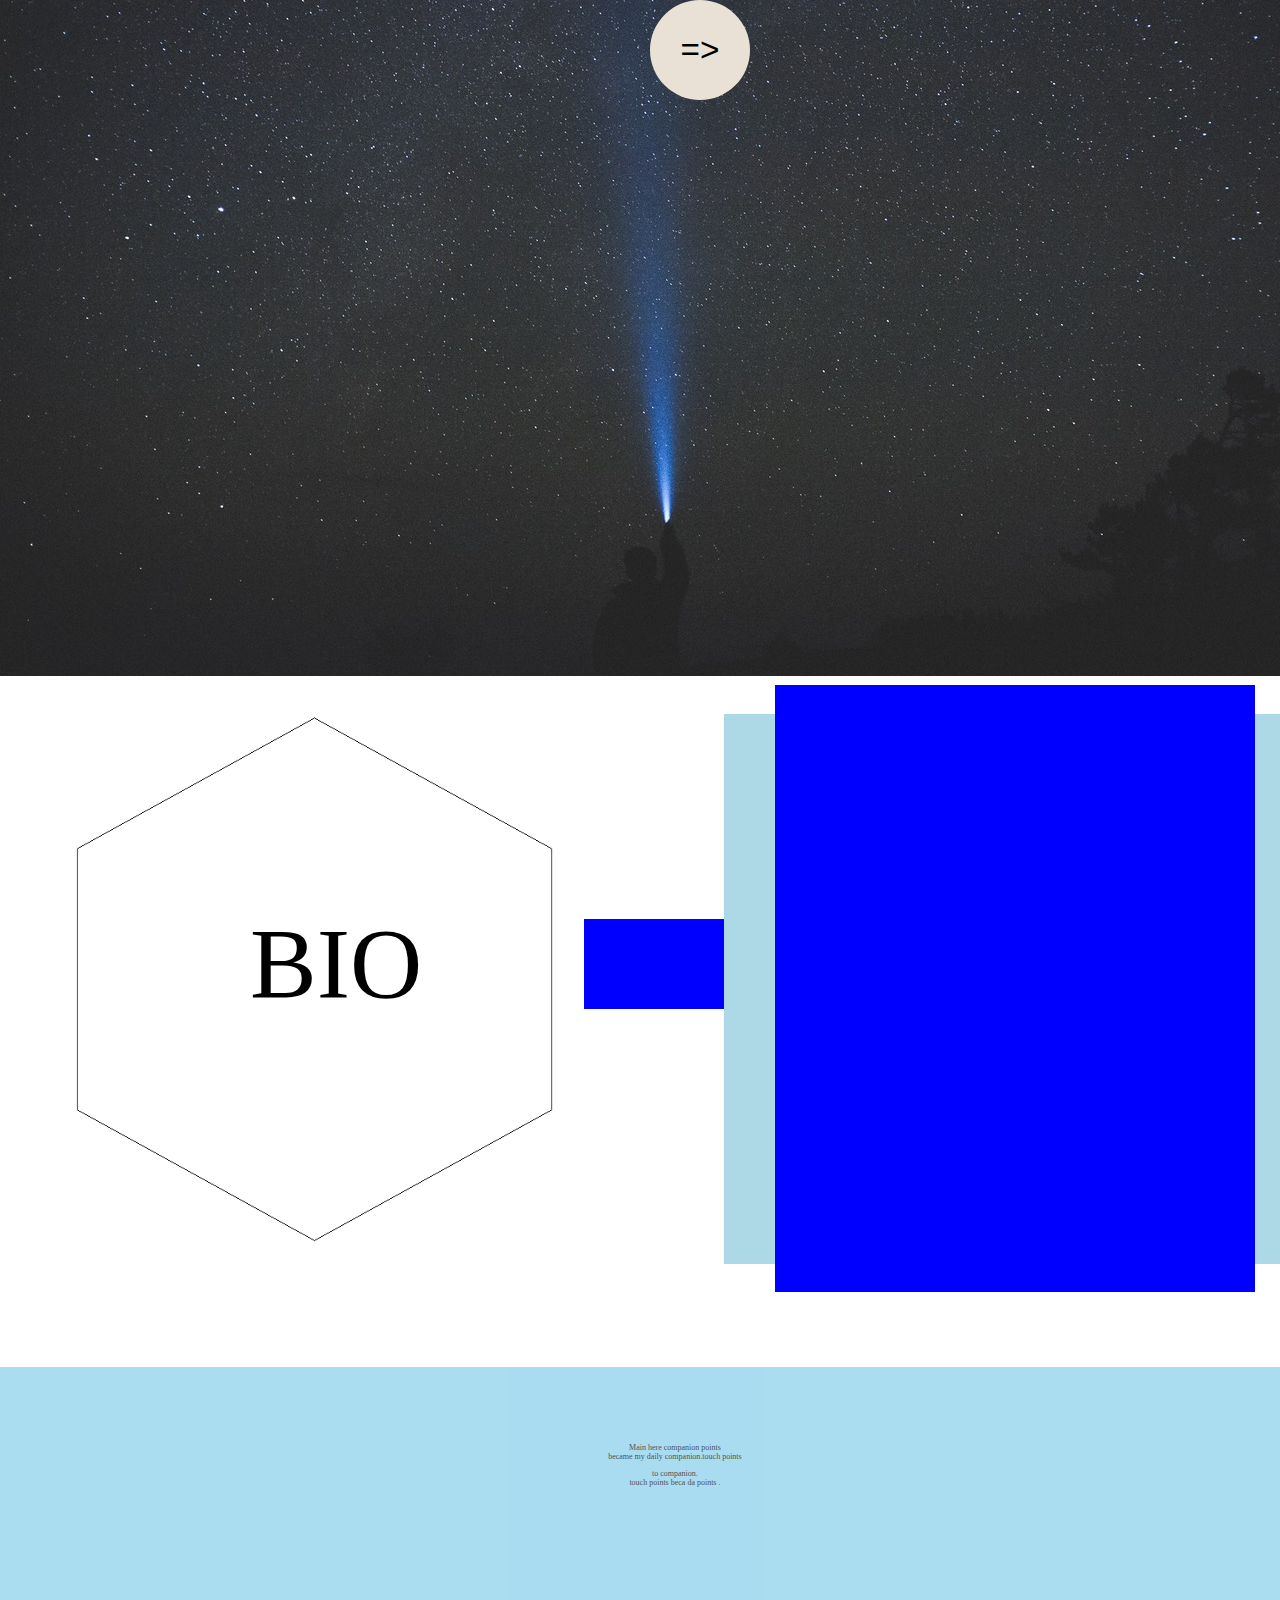
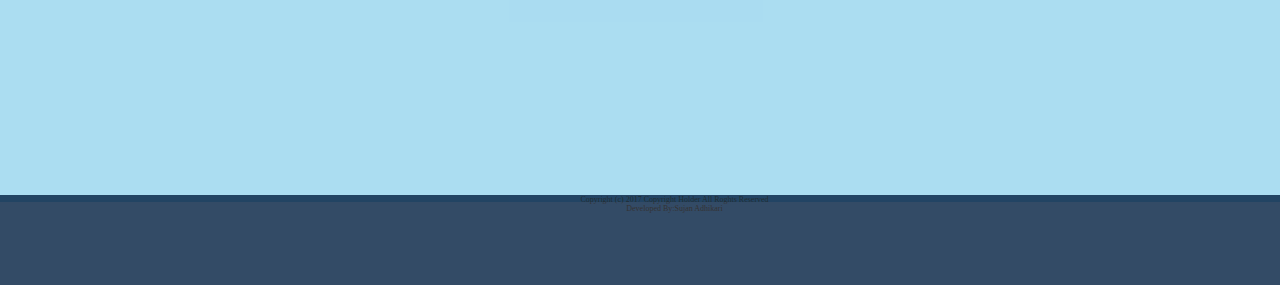
==== bio.html @ fbbf5dd7 "navigation code made more simpler with an independent div and bio page added" ====
<!DOCTYPE html>
<html>
  <head>
    <meta charset="utf-8">
    <title>bio</title>
    <link rel="stylesheet" href="css/bio.css">
    <link rel="stylesheet" href="css/index.css">
  </head>


  <body>
    <header>
    <!--press button navigation-->

    <div class="button__holder">
        <button class="plus"></button>
    <div class="navigation">
    <div class="circle-1">
    </div>
    <div class="circle-2">
    </div>
    <div class="circle-3">
    </div>
    <div class="circle-4">
    </div>
    <div class="circle-middle">
    </div>
    <div>
    </div>
    </div>
</header>

<div class="hex-image"><p> BIO</p>
  <img src=images/hex.png>
</div>
<div class="connector-2">
</div>
<div class="bio-content">
  <div class="sub-content-bio">
  </div>
</div>

<div class="background-image">
<img src="images/11.jpeg">
</div>

<footer>
  <div class="layer-2"> <p> Main here companion points<br>   became my daily companion.touch points</p>
  <p>to companion.<br>touch points beca da points .</p>
  </div>
  <div class="layer-3"><p>Copyright (c) 2017 Copyright       Holder All Roghts Reserved<br>
    Developed By:Sujan Adhikari</p>
  </div>
</footer>
  </body>
</html>
---- css/bio.css ----
.hex-image > img {
  position: absolute;
  z-index: 2;
  margin-top: 48%;
  width: 60%;
  height: 550px;
}
.hex-image > p{
  position: absolute;
  z-index: 3;
  font-size:100px;
  margin-left: 250px;
  margin-top:63%;
}
.connector-2{
  height: 90px;
  width: 140px;
  position: absolute;
  z-index: 3;
  background-color: blue;
  margin-top: 64%;
  margin-left: 584.4px;
}
.bio-content{
  height: 550px;
  width: 580px;
  position: absolute;
  z-index: 3;
  background-color: lightblue;
  margin-top: 48%;
  margin-left: 724.30px;
}
.sub-content-bio{
  height: 595px;
  width: 480px;
  position: absolute;
  z-index: 3;
  background-color: blue;
  margin-top: -5%;
  margin-left: 50.30px;
  overflow-y: scroll;
  padding-bottom: 2%;
}

.background-image{
  position: fixed;
  width: 100%;
  z-index: 1;
  margin-top: -15%;
}
footer{
  margin-top: -7%;
}
---- css/index.css ----
body{
  cursor:grab;
}
.main img{
  width: 1366px;
  height: 768px;
  position: fixed;
  margin-top: -100px;
  /*background-color: #F5F5F5;*/
}
.net-layer {
    content: '';
    background: transparent url(../images/pattern.png) repeat top left;
    height: 768px;
    width: 1349.59px;
    position: fixed;
    z-index: 0;
    margin-top: -100px;
}
/*First hexagon*/
.hexagon {
  position: relative;
  width: 170px;
  height: 98.15px;
  background-color: #F3ECD9;
  top: 120px;
  left: 680px;
  cursor: grabbing;
}
.hexagon img{
  border-radius: 80px;
  margin-top: -20px;
  position: absolute;
  z-index: 2;
}
.hexagon:before,
.hexagon:after {
  content: "";
  position: absolute;
  width: 0;
  border-left: 85px solid transparent;
  border-right: 85px solid transparent;
}

.hexagon:before {
  bottom: 100%;
  border-bottom: 49.07px solid #F3ECD9;
}

.hexagon:after {
  top: 100%;
  width: 0;
  border-top: 49.07px solid #F3ECD9;
  left:0;
}
 /*second hexagon */
 .hexagon2 {
   position: relative;
   width: 170px;
   height: 98.15px;
   background-color: #858553;
   top:22px;
   left:865px;
   cursor: grabbing;
 }
 .hexagon2 img{
   border-radius: 80px;
   margin-top: -20px;
   position: absolute;
   z-index: 2;
 }
 .hexagon2:before,
 .hexagon2:after {
   content: "";
   position: absolute;
   width: 0;
   border-left: 85px solid transparent;
   border-right: 85px solid transparent;
 }

 .hexagon2:before {
   bottom: 100%;
   border-bottom: 49.07px solid #858553;
 }

 .hexagon2:after {
   top: 100%;
   width: 0;
   border-top: 49.07px solid #858553;
   left: 0;
 }
/*third hexagon */

.hexagon3 {
  position: relative;
  width: 170px;
  height: 98.15px;
  background-color: skyblue;
  top:85px;
  left:590px;
  cursor: grabbing;
}
.hexagon3 img{
  border-radius: 80px;
  margin-top: -20px;
  position: absolute;
  z-index: 2;
}
.hexagon3:before,
.hexagon3:after {
  content: "";
  position: absolute;
  width: 0;
  border-left: 85px solid transparent;
  border-right: 85px solid transparent;
}

.hexagon3:before {
  bottom: 100%;
  border-bottom: 49.07px solid skyblue;
}

.hexagon3:after {
  top: 100%;
  width: 0;
  border-top: 49.07px solid skyblue;
  left: 0;
}
/*fourth heaxagon*/
.hexagon4 {
  position: relative;width: 170px;height: 98.15px;
  background-color: #ee6557;
  top:-15px;
  left:775px;
  cursor: grabbing;
}

.hexagon4:before,
.hexagon4:after {
  content: "";
  position: absolute;
  width: 0;
  border-left: 85px solid transparent;
  border-right: 85px solid transparent;
}

.hexagon4:before {
  bottom: 100%;
  border-bottom: 49.07px solid #ee6557;
}

.hexagon4:after {
  top: 100%;
  width: 0;
  border-top: 49.07px solid #ee6557;
left: 0;
}

/*fifth heaxagon*/
.hexagon5 {
  position: relative;width: 170px;height: 98.15px;
  background-color: #E9E1D6;
  top:-115px;
  left:960px;
  cursor: grabbing;
}
.hexagon5 img{
  border-radius: 80px;
  margin-top: -20px;
  position: absolute;
  z-index: 2;
  cursor: grabbing;
}

.hexagon5:before,
.hexagon5:after {
  content: "";
  position: absolute;
  width: 0;
  border-left: 85px solid transparent;
  border-right: 85px solid transparent;
}

.hexagon5:before {
  bottom: 100%;
  border-bottom: 49.07px solid #E9E1D6;
}

.hexagon5:after {
  top: 100%;
  width: 0;
  border-top: 49.07px solid #E9E1D6;
left: 0;
}

/*sixth heaxagon*/
.hexagon6 {
  position: relative;width: 170px;height: 98.15px;
  background-color: #C5C2A3;
  top:-48px;
  left:500px;
  cursor: grabbing;
}
.hexagon6 img{
  border-radius: 80px;
  margin-top: -20px;
  position: absolute;
  z-index: 2;
}
.hexagon6:before,
.hexagon6:after {
  content: "";
  position: absolute;
  width: 0;
  border-left: 85px solid transparent;
  border-right: 85px solid transparent;
}

.hexagon6:before {
  bottom: 100%;
  border-bottom: 49.07px solid #C5C2A3;
}

.hexagon6:after {
  top: 100%;
  width: 0;
  border-top: 49.07px solid #C5C2A3;
left: 0;
}

/*seventh heaxagon*/
.hexagon7 {
  position: relative;width: 170px;height: 98.15px;
  background-color: black;
  top:-150px;
  left:685px;
  cursor: grabbing;
}
.hexagon7 img{
  border-radius: 80px;
  margin-top: -20px;
  position: absolute;
  z-index: 2;
}
.hexagon7:before,
.hexagon7:after {
  content: "";
  position: absolute;
  width: 0;
  border-left: 85px solid transparent;
  border-right: 85px solid transparent;
}

.hexagon7:before {
  bottom: 100%;
  border-bottom: 49.07px solid black;
}

.hexagon7:after {
  top: 100%;
  width: 0;
  border-top: 49.07px solid black;
left: 0;
}


/*seventh heaxagon*/
.hexagon8 {
  position: relative;width:170px;height: 98.15px;
  background-color: #001E40;
  top:-250px;
  left:870px;
  cursor: grabbing;
}
.hexagon8 img{
  border-radius: 80px;
  margin-top: -20px;
  position: absolute;
  z-index: 2;
}
.hexagon8:before,
.hexagon8:after {
  content: "";
  position: absolute;
  width: 0;
  border-left: 85px solid transparent;
  border-right: 85px solid transparent;
}

.hexagon8:before {
  bottom: 100%;
  border-bottom: 49.07px solid #001E40;
}

.hexagon8:after {
  top: 100%;
  width: 0;
  border-top: 49.07px solid #001E40;
left: 0;
}

/*ninth heaxagon*/
.hexagon9 {
  position: relative;width: 170px;height: 98.15px;
  background-color: #A3A9A5;
  top:-350px;
  left:1055px;
  cursor: grabbing;
}
.hexagon9 img{
  border-radius: 80px;
  margin-top: -20px;
  position: absolute;
  z-index: 2;
}

.hexagon9:before,
.hexagon9:after {
  content: "";
  position: absolute;
  width: 0;
  border-left: 85px solid transparent;
  border-right: 85px solid transparent;
}

.hexagon9:before {
  bottom: 100%;
  border-bottom: 49.07px solid #A3A9A5;
}

.hexagon9:after {
  top: 100%;
  width: 0;
  border-top: 49.07px solid #A3A9A5;
left: 0;
}

.hexagon-overlay {
  position: absolute;
  bottom: 100%;
  left:0;
  right:0;
  background-color: black;
  overflow:hidden;
  opacity:0.1;
  width:170px;
  height:0;
  transition: 00.1s;
}

.hexagon:hover .hexagon-overlay,.hexagon2:hover .hexagon-overlay, .hexagon3:hover .hexagon-overlay, .hexagon4:hover .hexagon-overlay, .hexagon5:hover .hexagon-overlay, .hexagon6:hover .hexagon-overlay, .hexagon7:hover .hexagon-overlay, .hexagon8:hover .hexagon-overlay, .hexagon9:hover .hexagon-overlay{
    bottom:-22px;
    height:140px;
    border-radius: 80px;
    opacity:0.5;
    z-index: 5;
}

.text{
  white-space:nowrap;
  color: white;
  font-size: 20px;
  position: absolute;
  overflow: hidden;
  top: 50%;
  left: 50%;
  transform: translate(-50%,-50%);
}

/*start of sidebar social media*/
.sidenav{
  position: fixed;
  top:20px;
  color:black;
  z-index: 3;

}
#mysidenav a{
  position: absolute;
  border-radius: 0 5px 5px 0;
  padding: 18px;
  width: 130px;
  height: 30px;
  transition: 0.3s;
  text-decoration: none;
  left:-80px;
  cursor: grabbing;
}
#mysidenav a:hover{
  left:0;
}


#facebook{
  top:100px;
  border-top-right-radius: 90px;
}

#facebook img{
  margin-top:-25%;
  margin-left:60%;
}

#insta{
  top:165px;
}

#insta img{
  margin-top:-25%;
  margin-left:60%;
}

#twitter{
  top:230px;
}
#twitter img{
  margin-top:-25%;
  margin-left:60%;
}
#in{
  top:295px;
}
#in img{
  margin-top:-25%;
  margin-left:60%;
}
#reddit{
  top:360px;
}
#reddit img{
  margin-top:-25%;
  margin-left:60%;
}

#google{
  border-bottom-right-radius: 40px;
}


/*overlays codes */
.overlay-1{
  position: absolute;
  width:515px;
  height:320px;
  background-color:black;
  margin-top: -820px;
  margin-left: 65px;
  opacity: 0.3;
  border-radius: 20px;
  text-align: center;
  font-size: 200px;
  font-family: monospace;
  color: white;
  font-family: "Amatic SC", sans-serif
  padding-bottom: 40px;
}

/*press button navigation code*/

body, html {
  margin: 0;
}
.navigation{
  position:fixed;
  left: 1%;
  margin-top: 7.2%;
  padding-top: 100px;
  z-index: 4;
  }
/* codes for designing circular structure */
 .circle-1{
   height: 180px;
   width:180px;
   border-radius: 50%;
   margin-left:600px;
   background-color: red;
   opacity: 0.4;
  }
  .circle-2{
    height: 180px;
    width:180px;
    border-radius: 50%;
    margin-left:700px;
    margin-top: -80px;
    background-color: green;
    opacity: 0.4;
   }
   .circle-3{
     height: 180px;
     width:180px;
     border-radius: 50%;
     margin-left:500px;
     margin-top: -180px;
     background-color: grey;
     opacity: 0.4;
    }
    .circle-4{
      height: 180px;
      width:180px;
      border-radius: 50%;
      margin-left:600px;
      margin-top: -80px;
      background-color: yellow;
      opacity: 0.4;
     }

/* codes for creating a button for navigation*/
.button__holder {
  position: relative;
  width: 100px;
  height: 100px;
  left:650px;
}

.navigation{
  display: none;
  position: fixed;
  z-index: 4;
}
.button__holder:after {
  content: "";
  position: absolute;
  z-index: 0;
  top: 0;
  right: 0;
  bottom: 0;
  left: 0;
}

.plus {
  cursor: grabbing;
  position: fixed;
  z-index: 4;
  width: 100px;
  height: 100px;
  color: black;
  background: #E9E1D6;
  border-radius: 50%;
  border: none;
  transition: box-shadow 400ms cubic-bezier(0.2, 0, 0.7, 1), -webkit-transform 200ms cubic-bezier(0.2, 0, 0.7, 1);
  transition: box-shadow 400ms cubic-bezier(0.2, 0, 0.7, 1), transform 200ms cubic-bezier(0.2, 0, 0.7, 1);
  transition: box-shadow 400ms cubic-bezier(0.2, 0, 0.7, 1), transform 200ms cubic-bezier(0.2, 0, 0.7, 1), -webkit-transform 200ms cubic-bezier(0.2, 0, 0.7, 1);

}
.plus:after {
  content: "=>";
  font-size: 2.5em;
  line-height: 1.1em;
}
.plus:hover {
  -webkit-transform: rotate(90deg);
  transform: rotate(90deg);
  box-shadow: 0 0 1px 15px rgba(138, 59, 88, 0.4), 0 0 1px 30px rgba(138, 59, 88, 0.1), 0 0 1px 45px rgba(138, 59, 88, 0.1);
}
.button__holder:hover .navigation{
  display:block;
}


.parallex{
    position:relative;
    margin-top: -280px;
    background-color: white;
    width: 1280px;
    height:689px;
    margin-left: 30px;
}
/*For cool about*/
.hexagon10 {
  position: relative;
  width: 500px;
  height: 288.68px;
  background-color: #8B5F5B ;
  top:170px;
  left: 70px;
}
.hexagon10 > h1 {
font-size: 96px;
text-align: center;
}

.hexagon10:before,
.hexagon10:after {
  content: "";
  position: absolute;
  width: 0;
  border-left: 250px solid transparent;
  border-right: 250px solid transparent;
}

.hexagon10:before {
  bottom: 100%;
  border-bottom: 144.34px solid #8B5F5B ;
  left:0;
}

.hexagon10:after {
  top: 100%;
  width: 0;
  border-top: 144.34px solid #8B5F5B ;
  left: 0;
}
.content1{
height:757px;
width:580px;
font-size: 25px;
background-color: grey;
margin-left: 700px;
margin-top: -390px;
color: black;
font-family: "Amatic SC", sans-serif;
text-align: center;
}
.sub-content{
  width:85%;
  height:650px;
  margin-left:40px;
  background-color: white;
}
.connector{
  width:130px;
  height:90px;
  background-color: #78909c;
  margin-left:570px;
  margin-top:-430px;
}


footer{
  position: absolute;
  z-index: 1;
  top:1457px;
}
.layer-2{
  height:300px;
  width:1215px;
  padding: 5%;
  left: 5%;
  opacity: 0.7;
  text-align: center;
  font-size:.5em;
  color: black;
  background-color: skyblue;
}

  .layer-3{
    height:90px;
    width:1349px;
    opacity: 0.8;
    margin-top:-15px;
    text-align: center;
    font-size: .5em;
    background-color:#001E40;
  }
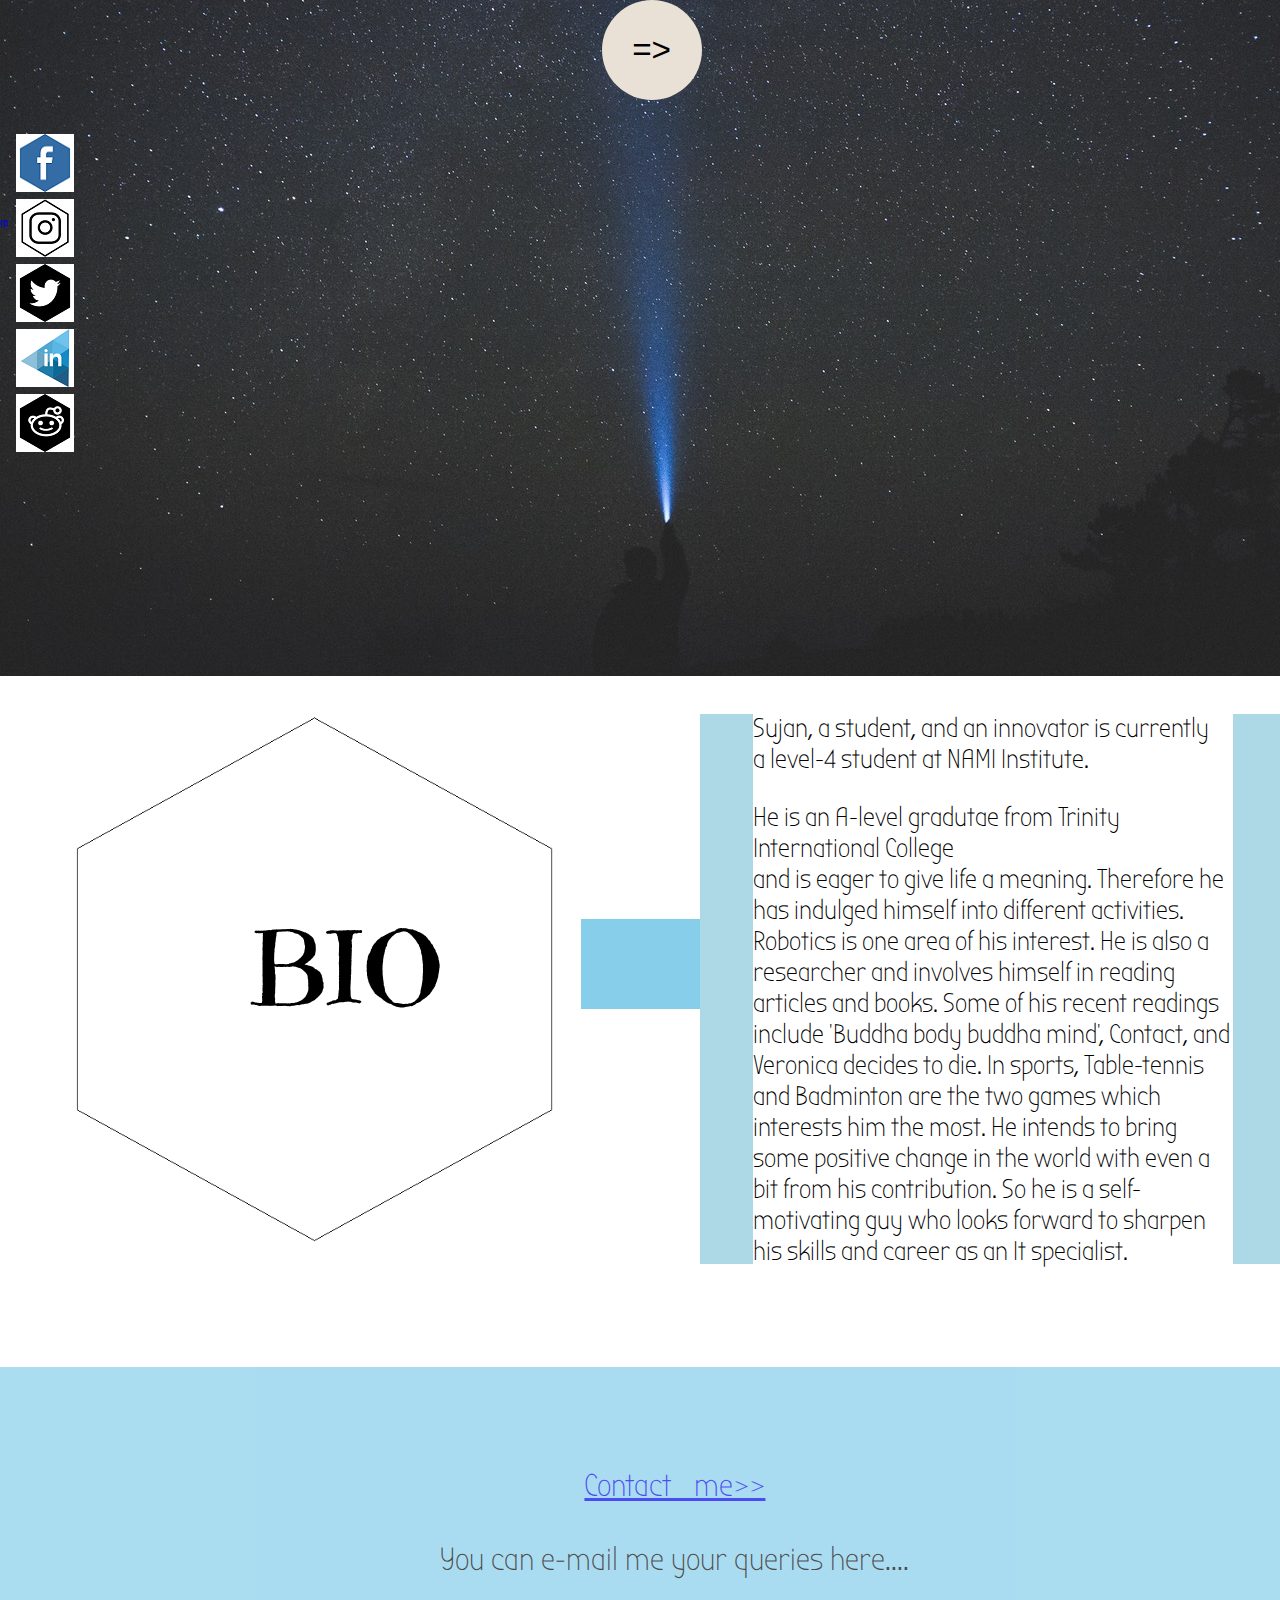
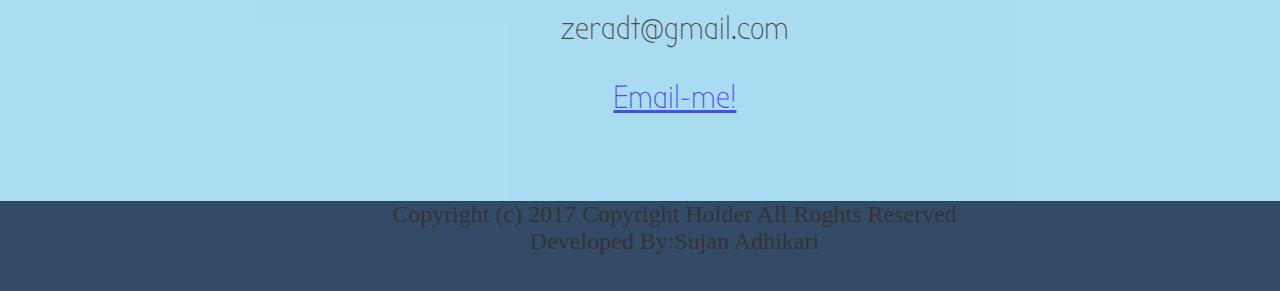
==== commit 8cc0b40e: "google Api fonts added, contents are added and Navigation icons are added and positioned" ====
--- a/bio.html
+++ b/bio.html
@@ -5,6 +5,8 @@
     <title>bio</title>
     <link rel="stylesheet" href="css/bio.css">
     <link rel="stylesheet" href="css/index.css">
+    <link href="https://fonts.googleapis.com/css?family=Emilys+Candy" rel="stylesheet">
+      <link href="https://fonts.googleapis.com/css?family=Bubbler+One" rel="stylesheet">
   </head>
 
 
@@ -15,19 +17,20 @@
     <div class="button__holder">
         <button class="plus"></button>
     <div class="navigation">
-    <div class="circle-1">
+        <div class="circle-1">
+        </div>
+      <div class="circle-2">
+      </div>
+      <div class="circle-3">
+      </div>
+      <div class="circle-4">
+      </div>
+      <a href="index.html"><img src="images/icon_home.png" class="icon_position1"></a>
+      <a href="bio.html">    <img src="images/icon_bio.png" class="icon_position2"></a>
+        <a href="cv.html">    <img src="images/icon_cv.png" class="icon_position3"></a>
+          <a href="contact.html">    <img src="images/icon_contact.png" class="icon_position4"></a>
     </div>
-    <div class="circle-2">
-    </div>
-    <div class="circle-3">
-    </div>
-    <div class="circle-4">
-    </div>
-    <div class="circle-middle">
-    </div>
-    <div>
-    </div>
-    </div>
+  </div>
 </header>
 
 <div class="hex-image"><p> BIO</p>
@@ -36,17 +39,27 @@
 <div class="connector-2">
 </div>
 <div class="bio-content">
-  <div class="sub-content-bio">
+  <div class="sub-content-bio"><p> Sujan, a student, and an innovator is currently<br> a level-4 student at NAMI Institute.</p>
+  <p>He is an A-level gradutae from Trinity International College<br>and is eager to give life a meaning. Therefore he has indulged himself into different activities. Robotics is one area of his interest. He is also a researcher and involves himself in reading articles and books. Some of his recent readings include 'Buddha body buddha mind', Contact, and Veronica decides to die. In sports, Table-tennis and Badminton are the two games which interests him the most.
+    He intends to bring some positive change in the world with even a bit from his contribution. So he is a self-motivating guy who looks forward to sharpen his skills and career as an It specialist.
   </div>
 </div>
 
 <div class="background-image">
 <img src="images/11.jpeg">
 </div>
+<div class="sidenav" id="mysidenav">
+    <a href="www.facebook.com" id="facebook"><p>Facebook<img src="images/facebook.png" alt="social media icon-1"></p></a>
+    <a href="www.linkedin.com" id="in"><p>linkedin<img src="images/in.png" alt="social media icon-1"></p></a>
+    <a href="www.twitter.com" id="twitter"><p>twitter<img src="images/twitter.png" alt="social media icon-1"> </p></a>
+    <a href="www.instagram.com" id="insta"><p>instagram<img src="images/instagram.png"></p></a>
+    <a href="www.reddit.com" id="reddit"><p>reddit<img src="images/reddit.png"></p></a>
+</div>
+
 
 <footer>
-  <div class="layer-2"> <p> Main here companion points<br>   became my daily companion.touch points</p>
-  <p>to companion.<br>touch points beca da points .</p>
+  <div class="layer-2"> <p> <a href="contact.html">Contact_me>></a><br><br>   You can e-mail me your queries here.... </p>zeradt@gmail.com
+  <p><a href="www.gmail.com">Email-me!</a>
   </div>
   <div class="layer-3"><p>Copyright (c) 2017 Copyright       Holder All Roghts Reserved<br>
     Developed By:Sujan Adhikari</p>
--- a/css/bio.css
+++ b/css/bio.css
@@ -11,15 +11,16 @@
   font-size:100px;
   margin-left: 250px;
   margin-top:63%;
+  font-family: 'Emilys Candy', cursive;
 }
 .connector-2{
   height: 90px;
   width: 140px;
   position: absolute;
   z-index: 3;
-  background-color: blue;
+  background-color: skyblue;
   margin-top: 64%;
-  margin-left: 584.4px;
+  margin-left: 581px;
 }
 .bio-content{
   height: 550px;
@@ -28,18 +29,20 @@
   z-index: 3;
   background-color: lightblue;
   margin-top: 48%;
-  margin-left: 724.30px;
+  margin-left: 700.30px;
 }
 .sub-content-bio{
   height: 595px;
   width: 480px;
   position: absolute;
   z-index: 3;
-  background-color: blue;
+  background-color: white;
   margin-top: -5%;
-  margin-left: 50.30px;
+  margin-left: 53px;
   overflow-y: scroll;
   padding-bottom: 2%;
+  font-size: 1.7em;
+  font-family:'Bubbler One', sans-serif;
 }
 
 .background-image{
--- a/css/index.css
+++ b/css/index.css
@@ -359,7 +359,8 @@
 .text{
   white-space:nowrap;
   color: white;
-  font-size: 20px;
+  font-size: 35px;
+  font-family: monospace;
   position: absolute;
   overflow: hidden;
   top: 50%;
@@ -373,7 +374,7 @@
   top:20px;
   color:black;
   z-index: 3;
-
+  font-family: monospace;
 }
 #mysidenav a{
   position: absolute;
@@ -393,7 +394,6 @@
 
 #facebook{
   top:100px;
-  border-top-right-radius: 90px;
 }
 
 #facebook img{
@@ -432,27 +432,22 @@
   margin-left:60%;
 }
 
-#google{
-  border-bottom-right-radius: 40px;
-}
-
 
 /*overlays codes */
 .overlay-1{
   position: absolute;
   width:515px;
-  height:320px;
+  height:220px;
   background-color:black;
-  margin-top: -820px;
-  margin-left: 65px;
+  margin-top: -833px;
+  margin-left: 70px;
   opacity: 0.3;
   border-radius: 20px;
   text-align: center;
-  font-size: 200px;
-  font-family: monospace;
-  color: white;
-  font-family: "Amatic SC", sans-serif
-  padding-bottom: 40px;
+  font-size: 8em;
+  font-family: 'Fredericka the Great', cursive;
+  padding-bottom: 10px;
+  color:skyblue;
 }
 
 /*press button navigation code*/
@@ -460,48 +455,77 @@
 body, html {
   margin: 0;
 }
-.navigation{
-  position:fixed;
-  left: 1%;
-  margin-top: 7.2%;
-  padding-top: 100px;
-  z-index: 4;
-  }
+
 /* codes for designing circular structure */
- .circle-1{
+.circle-1{
    height: 180px;
    width:180px;
    border-radius: 50%;
    margin-left:600px;
-   background-color: red;
-   opacity: 0.4;
+   background-color: #A3A9A5;
+   opacity: 0.8;
+   z-index: 4;
   }
+.icon_position1{
+    position: absolute;
+    margin-left: 75.3%;
+    z-index: 3;
+    margin-top: -36%;
+    transition: 0.35s;
+}
+.icon_position1:hover, .icon_position2:hover, .icon_position3:hover, .icon_position4:hover{
+  transform: scale(1.35);
+}
+.icon_position2{
+  position: absolute;
+  margin-left: 62.2%;
+  z-index: 3;
+  margin-top: -23.5%;
+  transition: 0.35s;
+}
+.icon_position3{
+  position: absolute;
+  margin-left: 87.5%;
+  z-index: 3;
+  margin-top: -24%;
+  transition: 0.35s;
+}
+.icon_position4{
+  position: absolute;
+  margin-left: 75.5%;
+  z-index: 3;
+  margin-top: -11%;
+  transition: 0.35s;
+}
   .circle-2{
     height: 180px;
     width:180px;
     border-radius: 50%;
-    margin-left:700px;
+    margin-left:690px;
     margin-top: -80px;
-    background-color: green;
-    opacity: 0.4;
+    background-color: #A3A9A5;
+    opacity: 0.8;
+    z-index: 4;
    }
    .circle-3{
      height: 180px;
      width:180px;
      border-radius: 50%;
-     margin-left:500px;
+     margin-left:511px;
      margin-top: -180px;
-     background-color: grey;
-     opacity: 0.4;
+     background-color: #A3A9A5;
+     opacity: 0.8;
+     z-index: 4;
     }
     .circle-4{
       height: 180px;
       width:180px;
       border-radius: 50%;
       margin-left:600px;
-      margin-top: -80px;
-      background-color: yellow;
-      opacity: 0.4;
+      margin-top: -100px;
+      background-color: #A3A9A5;
+      opacity: 0.8;
+      z-index: 4;
      }
 
 /* codes for creating a button for navigation*/
@@ -509,13 +533,16 @@
   position: relative;
   width: 100px;
   height: 100px;
-  left:650px;
+  left:47%;
 }
 
 .navigation{
   display: none;
   position: fixed;
   z-index: 4;
+  margin-top: 7.2%;
+  left: -0.2%;
+  padding-top: 6%;
 }
 .button__holder:after {
   content: "";
@@ -537,9 +564,9 @@
   background: #E9E1D6;
   border-radius: 50%;
   border: none;
-  transition: box-shadow 400ms cubic-bezier(0.2, 0, 0.7, 1), -webkit-transform 200ms cubic-bezier(0.2, 0, 0.7, 1);
-  transition: box-shadow 400ms cubic-bezier(0.2, 0, 0.7, 1), transform 200ms cubic-bezier(0.2, 0, 0.7, 1);
-  transition: box-shadow 400ms cubic-bezier(0.2, 0, 0.7, 1), transform 200ms cubic-bezier(0.2, 0, 0.7, 1), -webkit-transform 200ms cubic-bezier(0.2, 0, 0.7, 1);
+  transition: box-shadow 400ms cubic-bezier(0.3, 0, 0.75, 1.5), -webkit-transform 200ms cubic-bezier(0.3, 0, 0.7.5, 1.5);
+  transition: box-shadow 400ms cubic-bezier(0.3, 0, 0.75, 1.5), transform 200ms cubic-bezier(0.3, 0, 0.75, 1.5);
+  transition: box-shadow 400ms cubic-bezier(0.3, 0, 0.75, 1.5), transform 200ms cubic-bezier(0.3, 0, 0.75, 1.5), -webkit-transform 200ms cubic-bezier(0.3, 0, 0.75, 1.5);
 
 }
 .plus:after {
@@ -550,7 +577,7 @@
 .plus:hover {
   -webkit-transform: rotate(90deg);
   transform: rotate(90deg);
-  box-shadow: 0 0 1px 15px rgba(138, 59, 88, 0.4), 0 0 1px 30px rgba(138, 59, 88, 0.1), 0 0 1px 45px rgba(138, 59, 88, 0.1);
+  box-shadow: 0 0 1px 15px black, 0 0 1px 30px white, 0 0 1px 45px #A3A9A5;
 }
 .button__holder:hover .navigation{
   display:block;
@@ -570,13 +597,17 @@
   position: relative;
   width: 500px;
   height: 288.68px;
-  background-color: #8B5F5B ;
+  background-color: skyblue ;
   top:170px;
   left: 70px;
+  opacity: 0.8;
 }
 .hexagon10 > h1 {
 font-size: 96px;
 text-align: center;
+font-family: 'Emilys Candy', cursive;
+color: black;
+opacity: 0.8;
 }
 
 .hexagon10:before,
@@ -590,26 +621,29 @@
 
 .hexagon10:before {
   bottom: 100%;
-  border-bottom: 144.34px solid #8B5F5B ;
+  border-bottom: 144.34px solid skyblue ;
   left:0;
 }
 
 .hexagon10:after {
   top: 100%;
   width: 0;
-  border-top: 144.34px solid #8B5F5B ;
+  border-top: 144.34px solid skyblue ;
   left: 0;
 }
 .content1{
 height:757px;
 width:580px;
 font-size: 25px;
-background-color: grey;
+background-color: skyblue;
 margin-left: 700px;
 margin-top: -390px;
-color: black;
-font-family: "Amatic SC", sans-serif;
+color: #78909c;
+font-family:'Bubbler One', sans-serif;
 text-align: center;
+}
+.sub-content > h2{
+  color:black;
 }
 .sub-content{
   width:85%;
@@ -617,6 +651,7 @@
   margin-left:40px;
   background-color: white;
 }
+
 .connector{
   width:130px;
   height:90px;
@@ -638,17 +673,20 @@
   left: 5%;
   opacity: 0.7;
   text-align: center;
-  font-size:.5em;
+  font-size:2em;
   color: black;
   background-color: skyblue;
+  font-family:'Bubbler One', sans-serif;
 }
 
   .layer-3{
     height:90px;
     width:1349px;
     opacity: 0.8;
-    margin-top:-15px;
+    margin-top:-25px;
     text-align: center;
-    font-size: .5em;
+    font-size:1.5em;
     background-color:#001E40;
+    font-family: serif;
+    color:black;
   }
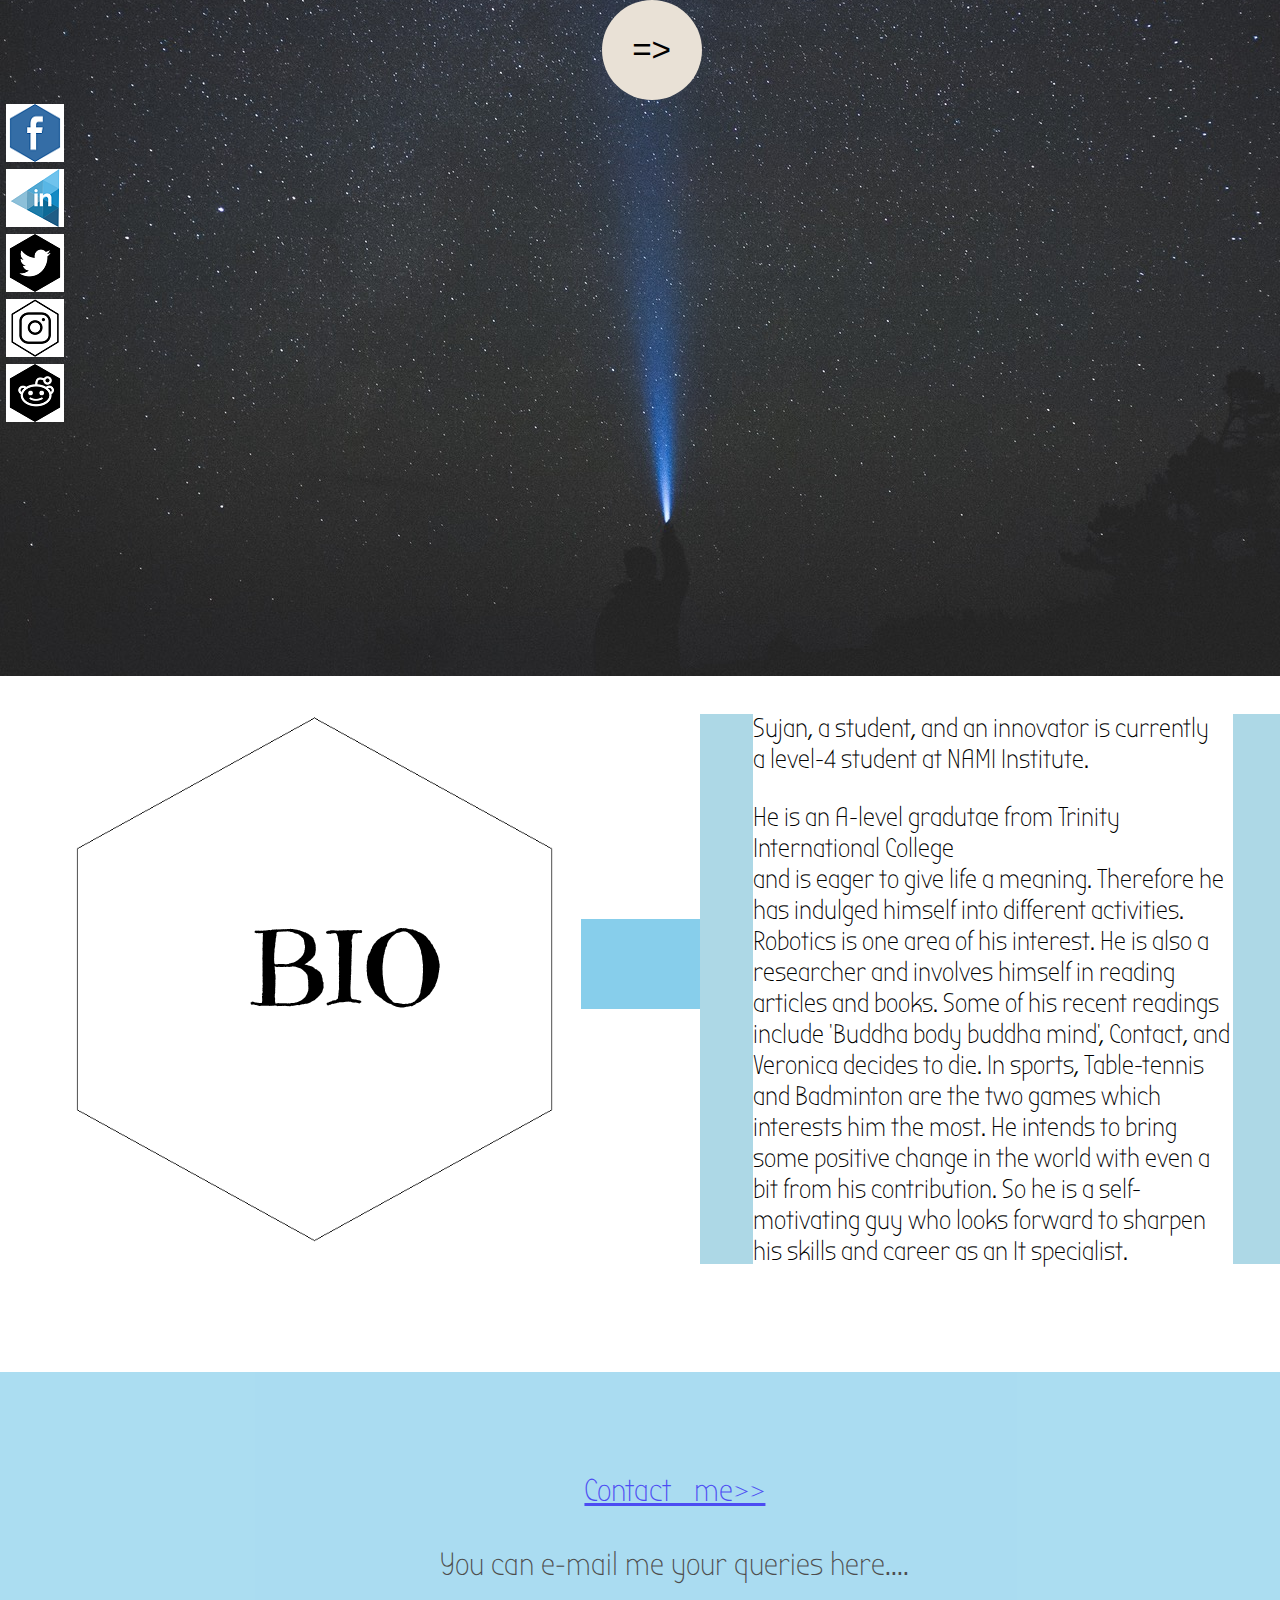
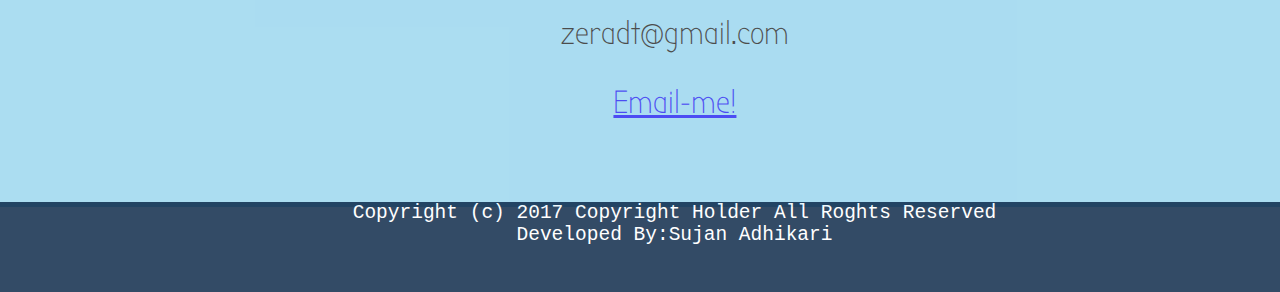
==== commit af5f9e84: "codes modified and are commented with appropriate meaning" ====
--- a/bio.html
+++ b/bio.html
@@ -12,11 +12,13 @@
 
   <body>
     <header>
-    <!--press button navigation-->
+    <!--Circular navigation and a hover button with a dropdown menu-->
 
-    <div class="button__holder">
-        <button class="plus"></button>
-    <div class="navigation">
+    <div class="button-box">
+      <!--this holds the button and its symbol for navigation-->
+        <button class="symbol"></button>
+    <div class="circle-holder">
+      <!--Four circular divs-->
         <div class="circle-1">
         </div>
       <div class="circle-2">
@@ -25,14 +27,14 @@
       </div>
       <div class="circle-4">
       </div>
-      <a href="index.html"><img src="images/icon_home.png" class="icon_position1"></a>
-      <a href="bio.html">    <img src="images/icon_bio.png" class="icon_position2"></a>
-        <a href="cv.html">    <img src="images/icon_cv.png" class="icon_position3"></a>
-          <a href="contact.html">    <img src="images/icon_contact.png" class="icon_position4"></a>
+      <!--Icon images linked with respective html pages, embedded in the navigation div-->
+      <a href="index.html"><img src="images/icon_home.png" class="icon_position1" alt="homepage icon"></a>
+      <a href="bio.html"> <img src="images/icon_bio.png" class="icon_position2" alt="Biography icon"></a>
+        <a href="cv.html"><img src="images/icon_cv.png" class="icon_position3" alt="curriculum vitae icon"></a>
+          <a href="contact.html"> <img src="images/icon_contact.png" class="icon_position4" alt="conatct icon"></a>
     </div>
   </div>
 </header>
-
 <div class="hex-image"><p> BIO</p>
   <img src=images/hex.png>
 </div>
@@ -44,17 +46,18 @@
     He intends to bring some positive change in the world with even a bit from his contribution. So he is a self-motivating guy who looks forward to sharpen his skills and career as an It specialist.
   </div>
 </div>
-
+<!--fixed image kept at the background-->
 <div class="background-image">
 <img src="images/11.jpeg">
 </div>
-<div class="sidenav" id="mysidenav">
-    <a href="www.facebook.com" id="facebook"><p>Facebook<img src="images/facebook.png" alt="social media icon-1"></p></a>
-    <a href="www.linkedin.com" id="in"><p>linkedin<img src="images/in.png" alt="social media icon-1"></p></a>
-    <a href="www.twitter.com" id="twitter"><p>twitter<img src="images/twitter.png" alt="social media icon-1"> </p></a>
-    <a href="www.instagram.com" id="insta"><p>instagram<img src="images/instagram.png"></p></a>
-    <a href="www.reddit.com" id="reddit"><p>reddit<img src="images/reddit.png"></p></a>
-</div>
+<!--Five different social media icons fixd at the left side of the screen with trasnsition effect-->
+  <div class="social-media-icons">
+      <a href="https://www.facebook.com/" id="icon-1"><p>Facebook<img src="images/facebook.png" alt="social media icon-1"></p></a>
+      <a href="https://www.linkedin.com/" id="icon-2"><p>linkedin<img src="images/in.png" alt="social media icon-2"></p></a>
+      <a href="https://www.twitter.com/" id="icon-3"><p>twitter<img src="images/twitter.png" alt="social media icon-1"> </p></a>
+      <a href="https://www.instagram.com/" id="icon-4"><p>instagram<img src="images/instagram.png"></p></a>
+      <a href="https://www.reddit.com/" id="icon-5"><p>reddit<img src="images/reddit.png"></p></a>
+  </div>
 
 
 <footer>
--- a/css/index.css
+++ b/css/index.css
@@ -1,16 +1,19 @@
+/*The entire page is introduced with a grab like cursor*/
 body{
   cursor:grab;
+  margin:0;
 }
 .main img{
   width: 1366px;
   height: 768px;
   position: fixed;
   margin-top: -100px;
-  /*background-color: #F5F5F5;*/
-}
+}
+/* the idea of keeping this as a transparent layer was inspired from a CSS image slideshow tutorial by Mary lou */
 .net-layer {
     content: '';
-    background: transparent url(../images/pattern.png) repeat top left;
+    background: transparent url(../images/pattern.png) ; /* The .png file is repeated all over the screen as a trasparent layer */
+    background-repeat: repeat;
     height: 768px;
     width: 1349.59px;
     position: fixed;
@@ -18,43 +21,46 @@
     margin-top: -100px;
 }
 /*First hexagon*/
-.hexagon {
+.hex-structure1 {
   position: relative;
-  width: 170px;
-  height: 98.15px;
+  width: 170.3px;
+  height: 100px;
   background-color: #F3ECD9;
   top: 120px;
   left: 680px;
   cursor: grabbing;
 }
-.hexagon img{
+/* the image is kept only in the middle div with a circular edge*/
+.hex-structure1 img{
   border-radius: 80px;
   margin-top: -20px;
   position: absolute;
   z-index: 2;
 }
-.hexagon:before,
-.hexagon:after {
-  content: "";
-  position: absolute;
-  width: 0;
-  border-left: 85px solid transparent;
-  border-right: 85px solid transparent;
-}
-
-.hexagon:before {
-  bottom: 100%;
-  border-bottom: 49.07px solid #F3ECD9;
-}
-
-.hexagon:after {
-  top: 100%;
-  width: 0;
-  border-top: 49.07px solid #F3ECD9;
-  left:0;
-}
+/* two different divs were created above and below the main div and an appropriate border bottom value was given to sharpen the edge of those sections.*/
+.before-div1 {
+  top: 24.5%;
+  border-bottom: 50px solid #F3ECD9;
+  content: "";
+  position: absolute;
+  border-left: 86px solid transparent;
+  border-right: 84px solid transparent;
+  margin-left: 680px;
+}
+/*this is after the main div*/
+.after-div1 {
+  top: 45.5%;
+  border-top: 50px solid #F3ECD9;
+  left:0;
+  content: "";
+  position: absolute;
+  border-left: 86px solid transparent;
+  border-right: 84px solid transparent;
+  margin-left: 680px;
+}
+
  /*second hexagon */
- .hexagon2 {
+ .hex-structure2 {
    position: relative;
    width: 170px;
    height: 98.15px;
@@ -63,35 +69,37 @@
    left:865px;
    cursor: grabbing;
  }
- .hexagon2 img{
+ .hex-structure2 img{
    border-radius: 80px;
    margin-top: -20px;
    position: absolute;
    z-index: 2;
  }
- .hexagon2:before,
- .hexagon2:after {
+
+
+ .before-div2 {
+   top: 24.7%;
+   border-bottom: 50px solid #858553;
    content: "";
    position: absolute;
-   width: 0;
-   border-left: 85px solid transparent;
-   border-right: 85px solid transparent;
+   border-left: 86px solid transparent;
+   border-right: 84px solid transparent;
+   margin-left: 865px;
  }
 
- .hexagon2:before {
-   bottom: 100%;
-   border-bottom: 49.07px solid #858553;
- }
-
- .hexagon2:after {
-   top: 100%;
-   width: 0;
-   border-top: 49.07px solid #858553;
-   left: 0;
+ .after-div2 {
+   top: 45.5%;
+   border-top: 50px solid #858553;
+   left:0;
+   content: "";
+   position: absolute;
+   border-left: 86px solid transparent;
+   border-right: 84px solid transparent;
+   margin-left: 865px;
  }
 /*third hexagon */
 
-.hexagon3 {
+.hex-structure3 {
   position: relative;
   width: 170px;
   height: 98.15px;
@@ -100,71 +108,79 @@
   left:590px;
   cursor: grabbing;
 }
-.hexagon3 img{
+.hex-structure3 img{
   border-radius: 80px;
   margin-top: -20px;
   position: absolute;
   z-index: 2;
 }
-.hexagon3:before,
-.hexagon3:after {
-  content: "";
-  position: absolute;
-  width: 0;
-  border-left: 85px solid transparent;
-  border-right: 85px solid transparent;
-}
-
-.hexagon3:before {
-  bottom: 100%;
-  border-bottom: 49.07px solid skyblue;
-}
-
-.hexagon3:after {
-  top: 100%;
-  width: 0;
-  border-top: 49.07px solid skyblue;
-  left: 0;
+
+.before-div3 {
+  top: 47.7%;
+  border-bottom: 50px solid skyblue;
+  content: "";
+  position: absolute;
+  border-left: 86px solid transparent;
+  border-right: 84px solid transparent;
+  margin-left: 589px;
+}
+
+.after-div3 {
+  top: 68.9%;
+  border-top: 50px solid skyblue;
+  left:0;
+  content: "";
+  position: absolute;
+  border-left: 86px solid transparent;
+  border-right: 84px solid transparent;
+  margin-left: 589px;
 }
 /*fourth heaxagon*/
-.hexagon4 {
+.hex-structure4 {
   position: relative;width: 170px;height: 98.15px;
   background-color: #ee6557;
   top:-15px;
   left:775px;
   cursor: grabbing;
 }
-
-.hexagon4:before,
-.hexagon4:after {
-  content: "";
-  position: absolute;
-  width: 0;
-  border-left: 85px solid transparent;
-  border-right: 85px solid transparent;
-}
-
-.hexagon4:before {
-  bottom: 100%;
-  border-bottom: 49.07px solid #ee6557;
-}
-
-.hexagon4:after {
-  top: 100%;
-  width: 0;
-  border-top: 49.07px solid #ee6557;
-left: 0;
+.hex-structure4 img{
+  border-radius: 80px;
+  margin-top: -20px;
+  position: absolute;
+  z-index: 2;
+}
+
+
+.before-div4 {
+  top: 47.4%;
+  border-bottom: 50px solid #ee6557;
+  content: "";
+  position: absolute;
+  border-left: 86px solid transparent;
+  border-right: 84px solid transparent;
+  margin-left: 774px;
+}
+
+.after-div4 {
+  top: 68.65%;
+  border-top: 50px solid #ee6557;
+  left:0;
+  content: "";
+  position: absolute;
+  border-left: 86px solid transparent;
+  border-right: 84px solid transparent;
+  margin-left: 775px;
 }
 
 /*fifth heaxagon*/
-.hexagon5 {
+.hex-structure5 {
   position: relative;width: 170px;height: 98.15px;
   background-color: #E9E1D6;
   top:-115px;
   left:960px;
   cursor: grabbing;
 }
-.hexagon5 img{
+.hex-structure5 img{
   border-radius: 80px;
   margin-top: -20px;
   position: absolute;
@@ -172,183 +188,182 @@
   cursor: grabbing;
 }
 
-.hexagon5:before,
-.hexagon5:after {
-  content: "";
-  position: absolute;
-  width: 0;
-  border-left: 85px solid transparent;
-  border-right: 85px solid transparent;
-}
-
-.hexagon5:before {
-  bottom: 100%;
-  border-bottom: 49.07px solid #E9E1D6;
-}
-
-.hexagon5:after {
-  top: 100%;
-  width: 0;
-  border-top: 49.07px solid #E9E1D6;
-left: 0;
+
+.before-div5 {
+  top: 47.2%;
+  border-bottom: 50px solid white;
+  content: "";
+  position: absolute;
+  border-left: 86px solid transparent;
+  border-right: 84px solid transparent;
+  margin-left: 960px;
+}
+
+.after-div5 {
+  top: 68.5%;
+  border-top: 50px solid white;
+  left:0;
+  content: "";
+  position: absolute;
+  border-left: 86px solid transparent;
+  border-right: 84px solid transparent;
+  margin-left: 960px;
 }
 
 /*sixth heaxagon*/
-.hexagon6 {
+.hex-structure6 {
   position: relative;width: 170px;height: 98.15px;
   background-color: #C5C2A3;
   top:-48px;
   left:500px;
   cursor: grabbing;
 }
-.hexagon6 img{
+.hex-structure6 img{
   border-radius: 80px;
   margin-top: -20px;
   position: absolute;
   z-index: 2;
 }
-.hexagon6:before,
-.hexagon6:after {
-  content: "";
-  position: absolute;
-  width: 0;
-  border-left: 85px solid transparent;
-  border-right: 85px solid transparent;
-}
-
-.hexagon6:before {
-  bottom: 100%;
-  border-bottom: 49.07px solid #C5C2A3;
-}
-
-.hexagon6:after {
-  top: 100%;
-  width: 0;
-  border-top: 49.07px solid #C5C2A3;
-left: 0;
+.before-div6 {
+  top: 70.9%;
+  border-bottom: 50px solid white;
+  content: "";
+  position: absolute;
+  border-left: 86px solid transparent;
+  border-right: 84px solid transparent;
+  margin-left: 500px;
+}
+
+.after-div6 {
+  top: 92.1%;
+  border-top: 50px solid white;
+  left:0;
+  content: "";
+  position: absolute;
+  border-left: 86px solid transparent;
+  border-right: 84px solid transparent;
+  margin-left: 500px;
 }
 
 /*seventh heaxagon*/
-.hexagon7 {
+.hex-structure7 {
   position: relative;width: 170px;height: 98.15px;
   background-color: black;
   top:-150px;
   left:685px;
   cursor: grabbing;
 }
-.hexagon7 img{
+.hex-structure7 img{
   border-radius: 80px;
   margin-top: -20px;
   position: absolute;
   z-index: 2;
 }
-.hexagon7:before,
-.hexagon7:after {
-  content: "";
-  position: absolute;
-  width: 0;
-  border-left: 85px solid transparent;
-  border-right: 85px solid transparent;
-}
-
-.hexagon7:before {
-  bottom: 100%;
-  border-bottom: 49.07px solid black;
-}
-
-.hexagon7:after {
-  top: 100%;
-  width: 0;
-  border-top: 49.07px solid black;
-left: 0;
+.before-div7 {
+  top: 70.3%;
+  border-bottom: 50px solid black;
+  content: "";
+  position: absolute;
+  border-left: 86px solid transparent;
+  border-right: 84px solid transparent;
+  margin-left: 686px;
+}
+
+.after-div7 {
+  top: 91.5%;
+  border-top: 50px solid black;
+  left:0;
+  content: "";
+  position: absolute;
+  border-left: 86px solid transparent;
+  border-right: 84px solid transparent;
+  margin-left: 686px;
 }
 
 
 /*seventh heaxagon*/
-.hexagon8 {
+.hex-structure8 {
   position: relative;width:170px;height: 98.15px;
   background-color: #001E40;
   top:-250px;
   left:870px;
   cursor: grabbing;
 }
-.hexagon8 img{
+.hex-structure8 img{
   border-radius: 80px;
   margin-top: -20px;
   position: absolute;
   z-index: 2;
 }
-.hexagon8:before,
-.hexagon8:after {
-  content: "";
-  position: absolute;
-  width: 0;
-  border-left: 85px solid transparent;
-  border-right: 85px solid transparent;
-}
-
-.hexagon8:before {
-  bottom: 100%;
-  border-bottom: 49.07px solid #001E40;
-}
-
-.hexagon8:after {
-  top: 100%;
-  width: 0;
-  border-top: 49.07px solid #001E40;
-left: 0;
+.before-div8 {
+  top: 70.1%;
+  border-bottom: 50px solid #001E40;
+  content: "";
+  position: absolute;
+  border-left: 86px solid transparent;
+  border-right: 84px solid transparent;
+  margin-left: 869px;
+}
+
+.after-div8 {
+  top: 91.6%;
+  border-top: 50px solid #001E40;
+  left:0;
+  content: "";
+  position: absolute;
+  border-left: 86px solid transparent;
+  border-right: 84px solid transparent;
+  margin-left: 869px;
 }
 
 /*ninth heaxagon*/
-.hexagon9 {
+.hex-structure9 {
   position: relative;width: 170px;height: 98.15px;
   background-color: #A3A9A5;
   top:-350px;
   left:1055px;
   cursor: grabbing;
 }
-.hexagon9 img{
+.hex-structure9 img{
   border-radius: 80px;
   margin-top: -20px;
   position: absolute;
   z-index: 2;
 }
 
-.hexagon9:before,
-.hexagon9:after {
-  content: "";
-  position: absolute;
-  width: 0;
-  border-left: 85px solid transparent;
-  border-right: 85px solid transparent;
-}
-
-.hexagon9:before {
-  bottom: 100%;
-  border-bottom: 49.07px solid #A3A9A5;
-}
-
-.hexagon9:after {
-  top: 100%;
-  width: 0;
-  border-top: 49.07px solid #A3A9A5;
-left: 0;
-}
-
-.hexagon-overlay {
-  position: absolute;
-  bottom: 100%;
-  left:0;
-  right:0;
+.before-div9 {
+  top: 69.8%;
+  border-bottom: 50px solid #A3A9A5;
+  content: "";
+  position: absolute;
+  border-left: 86px solid transparent;
+  border-right: 84px solid transparent;
+  margin-left: 1055px;
+}
+
+.after-div9 {
+  top: 91%;
+  border-top: 50px solid #A3A9A5;
+  left:0;
+  content: "";
+  position: absolute;
+  border-left: 86px solid transparent;
+  border-right: 84px solid transparent;
+  margin-left: 1055px;
+}
+
+/*transparent layer above the main div i.e the middle of the hexagon*/
+.hex-layer {
+  position: absolute;
   background-color: black;
   overflow:hidden;
-  opacity:0.1;
+  opacity:0.2;
   width:170px;
-  height:0;
-  transition: 00.1s;
-}
-
-.hexagon:hover .hexagon-overlay,.hexagon2:hover .hexagon-overlay, .hexagon3:hover .hexagon-overlay, .hexagon4:hover .hexagon-overlay, .hexagon5:hover .hexagon-overlay, .hexagon6:hover .hexagon-overlay, .hexagon7:hover .hexagon-overlay, .hexagon8:hover .hexagon-overlay, .hexagon9:hover .hexagon-overlay{
+  transition: 0.4s;
+}
+
+/* This transition effect was learned from w3schools examples*/
+.hex-structure1:hover .hex-layer,.hex-structure2:hover .hex-layer, .hex-structure3:hover .hex-layer, .hex-structure4:hover .hex-layer, .hex-structure5:hover .hex-layer, .hex-structure6:hover .hex-layer, .hex-structure7:hover .hex-layer, .hex-structure8:hover .hex-layer, .hex-structure9:hover .hex-layer{
     bottom:-22px;
     height:140px;
     border-radius: 80px;
@@ -356,78 +371,74 @@
     z-index: 5;
 }
 
-.text{
-  white-space:nowrap;
+/* this div holds text above the hex-layer div*/
+.text-above-hex{
+  transform: translate(-50%,-50%);
   color: white;
   font-size: 35px;
   font-family: monospace;
   position: absolute;
-  overflow: hidden;
   top: 50%;
   left: 50%;
-  transform: translate(-50%,-50%);
-}
-
-/*start of sidebar social media*/
-.sidenav{
+}
+
+/*social media icons added into the left side of the screen*/
+.social-media-icons a{
   position: fixed;
   top:20px;
-  color:black;
+  color:skyblue;
   z-index: 3;
   font-family: monospace;
-}
-#mysidenav a{
-  position: absolute;
-  border-radius: 0 5px 5px 0;
-  padding: 18px;
+  padding: 8px;
   width: 130px;
   height: 30px;
   transition: 0.3s;
-  text-decoration: none;
   left:-80px;
   cursor: grabbing;
 }
-#mysidenav a:hover{
-  left:0;
-}
-
-
-#facebook{
+
+/*this hover effect was learned form w3sschools*/
+.social-media-icons a:hover{
+  left:0;
+}
+
+/*Here each icons are positioned respectively*/
+#icon-1{
   top:100px;
 }
 
-#facebook img{
+#icon-1 img{
   margin-top:-25%;
   margin-left:60%;
 }
 
-#insta{
+#icon-2{
   top:165px;
 }
 
-#insta img{
+#icon-2 img{
   margin-top:-25%;
   margin-left:60%;
 }
 
-#twitter{
+#icon-3{
   top:230px;
 }
-#twitter img{
+#icon-3 img{
   margin-top:-25%;
   margin-left:60%;
 }
-#in{
+#icon-4{
   top:295px;
 }
-#in img{
+#icon-4 img{
   margin-top:-25%;
   margin-left:60%;
 }
-#reddit{
+#icon-5{
   top:360px;
 }
-#reddit img{
+#icon-5 img{
   margin-top:-25%;
   margin-left:60%;
 }
@@ -450,11 +461,8 @@
   color:skyblue;
 }
 
-/*press button navigation code*/
-
-body, html {
-  margin: 0;
-}
+
+
 
 /* codes for designing circular structure */
 .circle-1{
@@ -466,6 +474,7 @@
    opacity: 0.8;
    z-index: 4;
   }
+  /*this element position the icons into their respective circle*/
 .icon_position1{
     position: absolute;
     margin-left: 75.3%;
@@ -473,6 +482,7 @@
     margin-top: -36%;
     transition: 0.35s;
 }
+/*this effect shows the icon in zooming view*/
 .icon_position1:hover, .icon_position2:hover, .icon_position3:hover, .icon_position4:hover{
   transform: scale(1.35);
 }
@@ -529,14 +539,15 @@
      }
 
 /* codes for creating a button for navigation*/
-.button__holder {
+/*This idea was learned from the examples of Codepen to make a button*/
+.button-box {
   position: relative;
   width: 100px;
   height: 100px;
   left:47%;
 }
 
-.navigation{
+.circle-holder{
   display: none;
   position: fixed;
   z-index: 4;
@@ -544,17 +555,13 @@
   left: -0.2%;
   padding-top: 6%;
 }
-.button__holder:after {
+.button-box:after {
   content: "";
   position: absolute;
   z-index: 0;
-  top: 0;
-  right: 0;
-  bottom: 0;
-  left: 0;
-}
-
-.plus {
+}
+
+.symbol {
   cursor: grabbing;
   position: fixed;
   z-index: 4;
@@ -564,36 +571,34 @@
   background: #E9E1D6;
   border-radius: 50%;
   border: none;
-  transition: box-shadow 400ms cubic-bezier(0.3, 0, 0.75, 1.5), -webkit-transform 200ms cubic-bezier(0.3, 0, 0.7.5, 1.5);
-  transition: box-shadow 400ms cubic-bezier(0.3, 0, 0.75, 1.5), transform 200ms cubic-bezier(0.3, 0, 0.75, 1.5);
-  transition: box-shadow 400ms cubic-bezier(0.3, 0, 0.75, 1.5), transform 200ms cubic-bezier(0.3, 0, 0.75, 1.5), -webkit-transform 200ms cubic-bezier(0.3, 0, 0.75, 1.5);
-
-}
-.plus:after {
+transition: box-shadow 300ms ease-in-out;
+-webkit-transition:box-shadow 300ms ease-in-out;
+
+}
+.symbol:after {
   content: "=>";
   font-size: 2.5em;
   line-height: 1.1em;
 }
-.plus:hover {
+.symbol:hover {
   -webkit-transform: rotate(90deg);
   transform: rotate(90deg);
   box-shadow: 0 0 1px 15px black, 0 0 1px 30px white, 0 0 1px 45px #A3A9A5;
 }
-.button__holder:hover .navigation{
+.button-box:hover .circle-holder{
   display:block;
 }
 
-
-.parallex{
+.overlap-layer{
     position:relative;
-    margin-top: -280px;
+    margin-top: -210px;
     background-color: white;
     width: 1280px;
     height:689px;
     margin-left: 30px;
 }
 /*For cool about*/
-.hexagon10 {
+.hex-structure10 {
   position: relative;
   width: 500px;
   height: 288.68px;
@@ -602,42 +607,46 @@
   left: 70px;
   opacity: 0.8;
 }
-.hexagon10 > h1 {
-font-size: 96px;
+/* this positions the about me text within the hexagon10 div*/
+.about {
+font-size: 5.7em;
 text-align: center;
 font-family: 'Emilys Candy', cursive;
 color: black;
 opacity: 0.8;
-}
-
-.hexagon10:before,
-.hexagon10:after {
-  content: "";
-  position: absolute;
-  width: 0;
+position: absolute;
+left: 75px;
+margin-top: -40px;
+}
+
+.before-div10 {
+  top: 3.4%;
+  border-bottom: 144px solid skyblue;
+  content: "";
+  position: absolute;
   border-left: 250px solid transparent;
   border-right: 250px solid transparent;
-}
-
-.hexagon10:before {
-  bottom: 100%;
-  border-bottom: 144.34px solid skyblue ;
-  left:0;
-}
-
-.hexagon10:after {
-  top: 100%;
-  width: 0;
-  border-top: 144.34px solid skyblue ;
-  left: 0;
-}
+  margin-left: 69px;
+}
+
+.after-div10 {
+  top: 67%;
+  border-top: 144px solid skyblue;
+  left:0;
+  content: "";
+  position: absolute;
+  border-left: 250px solid transparent;
+  border-right: 250px solid transparent;
+  margin-left: 69px;
+}
+/*holds sub-content div*/
 .content1{
-height:757px;
+height:700px;
 width:580px;
 font-size: 25px;
 background-color: skyblue;
 margin-left: 700px;
-margin-top: -390px;
+margin-top: -370px;
 color: #78909c;
 font-family:'Bubbler One', sans-serif;
 text-align: center;
@@ -650,6 +659,7 @@
   height:650px;
   margin-left:40px;
   background-color: white;
+  margin-top: 20px
 }
 
 .connector{
@@ -664,7 +674,7 @@
 footer{
   position: absolute;
   z-index: 1;
-  top:1457px;
+  top:1462px;
 }
 .layer-2{
   height:300px;
@@ -687,6 +697,6 @@
     text-align: center;
     font-size:1.5em;
     background-color:#001E40;
-    font-family: serif;
-    color:black;
+    font-family: monospace;
+    color:white;
   }
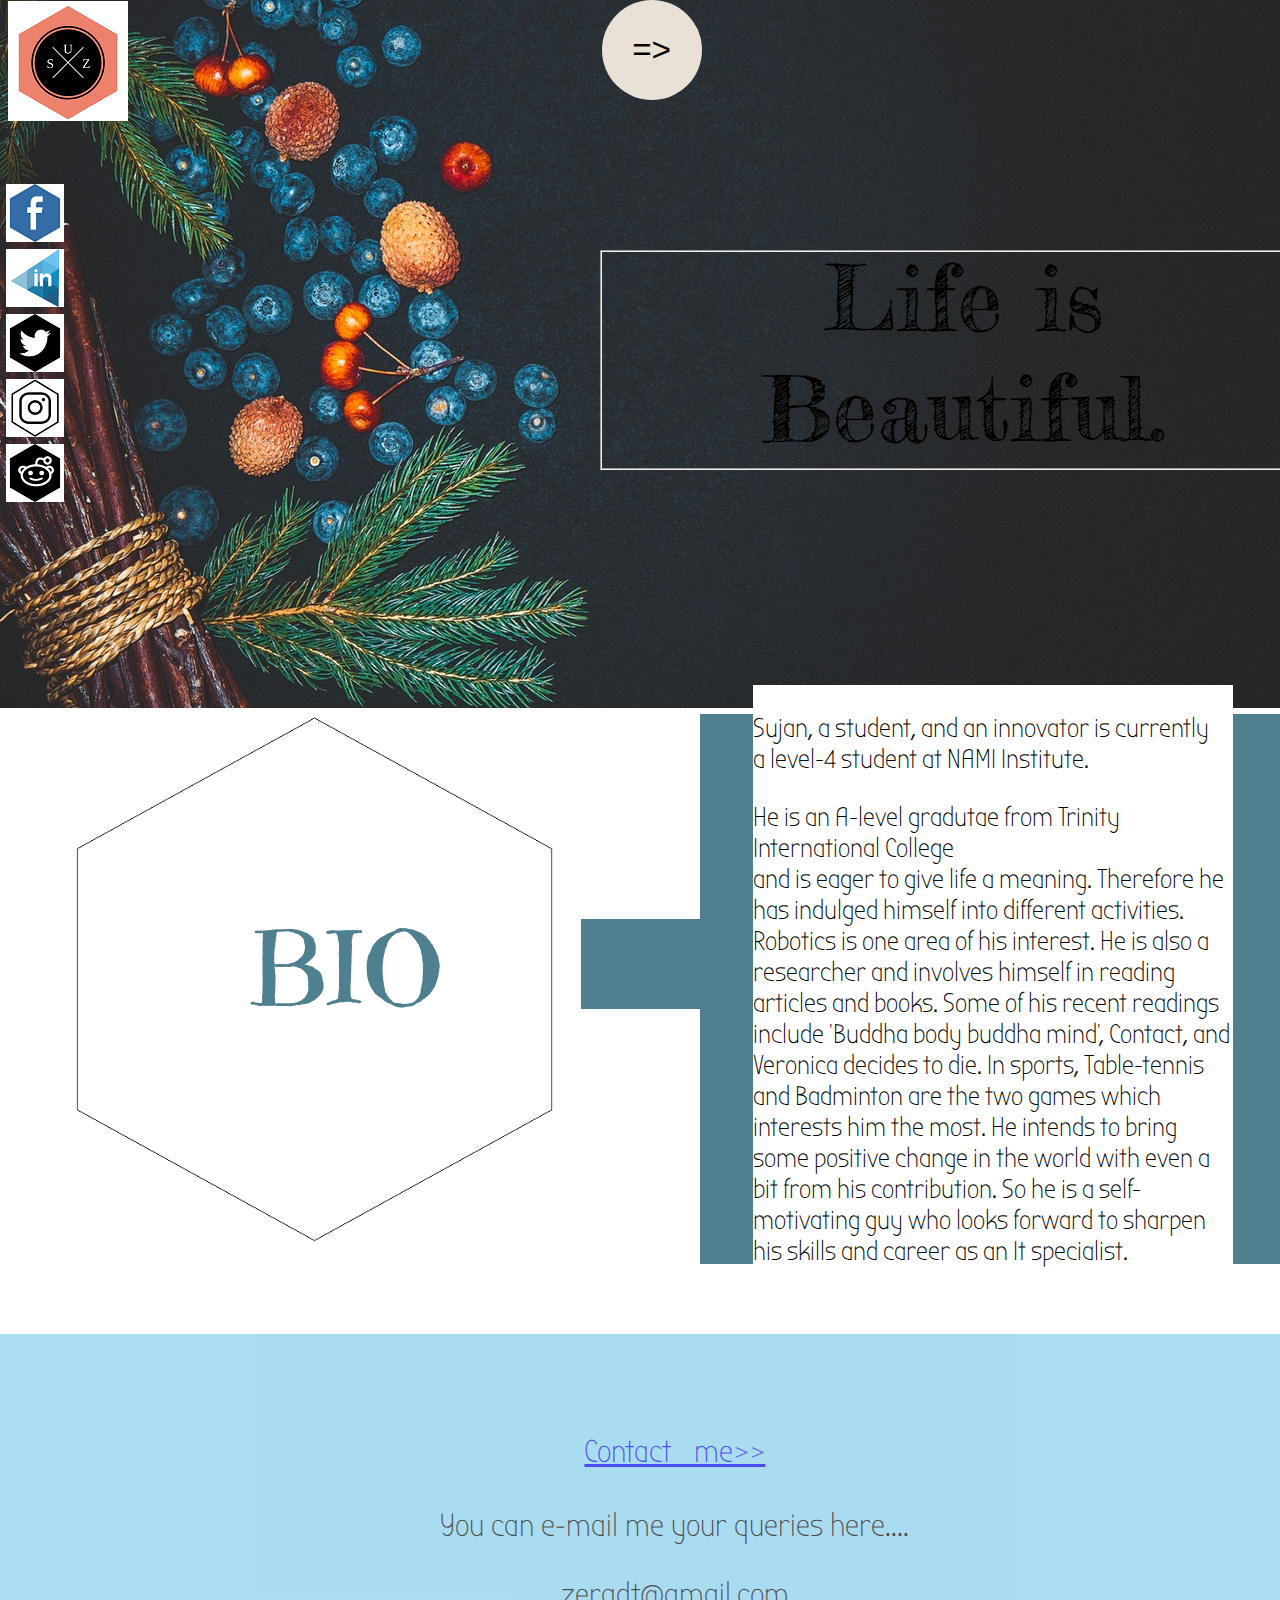
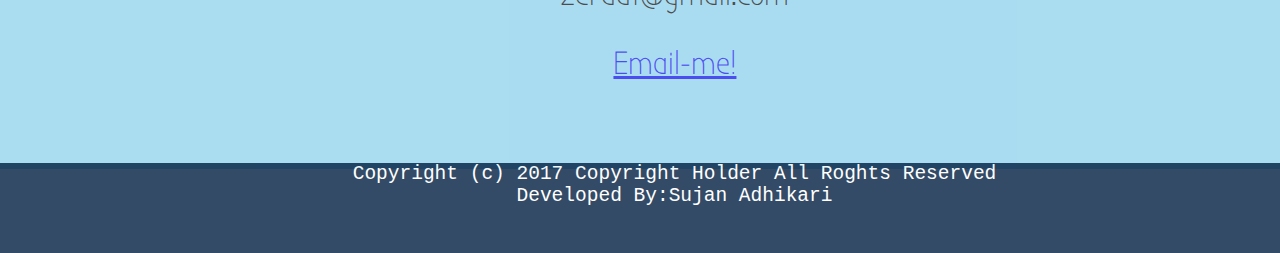
==== commit 252e7406: "Final design" ====
--- a/bio.html
+++ b/bio.html
@@ -7,6 +7,7 @@
     <link rel="stylesheet" href="css/index.css">
     <link href="https://fonts.googleapis.com/css?family=Emilys+Candy" rel="stylesheet">
       <link href="https://fonts.googleapis.com/css?family=Bubbler+One" rel="stylesheet">
+        <link href="https://fonts.googleapis.com/css?family=Fredericka+the+Great|Julius+Sans+One|Poiret+One" rel="stylesheet">
   </head>
 
 
@@ -35,11 +36,14 @@
     </div>
   </div>
 </header>
+<!--.jpg Hexagon added with the title BIO-->
 <div class="hex-image"><p> BIO</p>
   <img src=images/hex.png>
 </div>
+<!--decoration on the scrren by adding a connecting like div between two other divs-->
 <div class="connector-2">
 </div>
+<!--contents of biography-->
 <div class="bio-content">
   <div class="sub-content-bio"><p> Sujan, a student, and an innovator is currently<br> a level-4 student at NAMI Institute.</p>
   <p>He is an A-level gradutae from Trinity International College<br>and is eager to give life a meaning. Therefore he has indulged himself into different activities. Robotics is one area of his interest. He is also a researcher and involves himself in reading articles and books. Some of his recent readings include 'Buddha body buddha mind', Contact, and Veronica decides to die. In sports, Table-tennis and Badminton are the two games which interests him the most.
@@ -51,7 +55,8 @@
 <img src="images/11.jpeg">
 </div>
 <!--Five different social media icons fixd at the left side of the screen with trasnsition effect-->
-  <div class="social-media-icons">
+  <div class="social-media-icons-logo">
+      <a href="index.html" id="icon-logo"><p><img src="images/my-logo.png" alt="my logo"></p></a>
       <a href="https://www.facebook.com/" id="icon-1"><p>Facebook<img src="images/facebook.png" alt="social media icon-1"></p></a>
       <a href="https://www.linkedin.com/" id="icon-2"><p>linkedin<img src="images/in.png" alt="social media icon-2"></p></a>
       <a href="https://www.twitter.com/" id="icon-3"><p>twitter<img src="images/twitter.png" alt="social media icon-1"> </p></a>
@@ -59,7 +64,8 @@
       <a href="https://www.reddit.com/" id="icon-5"><p>reddit<img src="images/reddit.png"></p></a>
   </div>
 
-
+<fieldset class="quote"><p> Life is Beautiful.</p>
+</fieldset>
 <footer>
   <div class="layer-2"> <p> <a href="contact.html">Contact_me>></a><br><br>   You can e-mail me your queries here.... </p>zeradt@gmail.com
   <p><a href="www.gmail.com">Email-me!</a>
--- a/css/bio.css
+++ b/css/bio.css
@@ -1,3 +1,4 @@
+/*fixing the position of hexgonal image in the screen*/
 .hex-image > img {
   position: absolute;
   z-index: 2;
@@ -5,6 +6,7 @@
   width: 60%;
   height: 550px;
 }
+/* fixing the position of BIO title in the Hexagonal image*/
 .hex-image > p{
   position: absolute;
   z-index: 3;
@@ -12,13 +14,14 @@
   margin-left: 250px;
   margin-top:63%;
   font-family: 'Emilys Candy', cursive;
+  color: #4E8090;
 }
 .connector-2{
   height: 90px;
   width: 140px;
   position: absolute;
   z-index: 3;
-  background-color: skyblue;
+  background-color: #4E8090;
   margin-top: 64%;
   margin-left: 581px;
 }
@@ -27,7 +30,7 @@
   width: 580px;
   position: absolute;
   z-index: 3;
-  background-color: lightblue;
+  background-color: #4E8090;
   margin-top: 48%;
   margin-left: 700.30px;
 }
@@ -44,13 +47,30 @@
   font-size: 1.7em;
   font-family:'Bubbler One', sans-serif;
 }
-
+/*background image properties*/
 .background-image{
   position: fixed;
-  width: 100%;
+  width: 1366px;
+  height: 768px;
   z-index: 1;
   margin-top: -15%;
 }
+/*border lines for a quote added and borders are positioned aboove the background image*/
+.quote{
+  height:200px;
+  width:700px;
+  position: absolute;
+  z-index: 3;
+  margin-left: 600px;
+  margin-top:150px;
+}
+/*text added aboove quote div*/
+.quote > p{
+  margin-top: -15px;
+font-size: 5.6em;
+text-align: center;
+font-family: 'Fredericka the Great', cursive;
+}
 footer{
-  margin-top: -7%;
+  margin-top: -10%;
 }
--- a/css/index.css
+++ b/css/index.css
@@ -383,7 +383,7 @@
 }
 
 /*social media icons added into the left side of the screen*/
-.social-media-icons a{
+.social-media-icons-logo a{
   position: fixed;
   top:20px;
   color:skyblue;
@@ -398,13 +398,21 @@
 }
 
 /*this hover effect was learned form w3sschools*/
-.social-media-icons a:hover{
+.social-media-icons-logo a:hover{
   left:0;
 }
 
 /*Here each icons are positioned respectively*/
+#icon-logo{
+  top:-40px;
+  margin-left: 80px;
+}
+#icon-logo > p{
+  font-size: 2.5em;
+}
+
 #icon-1{
-  top:100px;
+  top:180px;
 }
 
 #icon-1 img{
@@ -413,7 +421,7 @@
 }
 
 #icon-2{
-  top:165px;
+  top:245px;
 }
 
 #icon-2 img{
@@ -422,21 +430,21 @@
 }
 
 #icon-3{
-  top:230px;
+  top:310px;
 }
 #icon-3 img{
   margin-top:-25%;
   margin-left:60%;
 }
 #icon-4{
-  top:295px;
+  top:375px;
 }
 #icon-4 img{
   margin-top:-25%;
   margin-left:60%;
 }
 #icon-5{
-  top:360px;
+  top:440px;
 }
 #icon-5 img{
   margin-top:-25%;
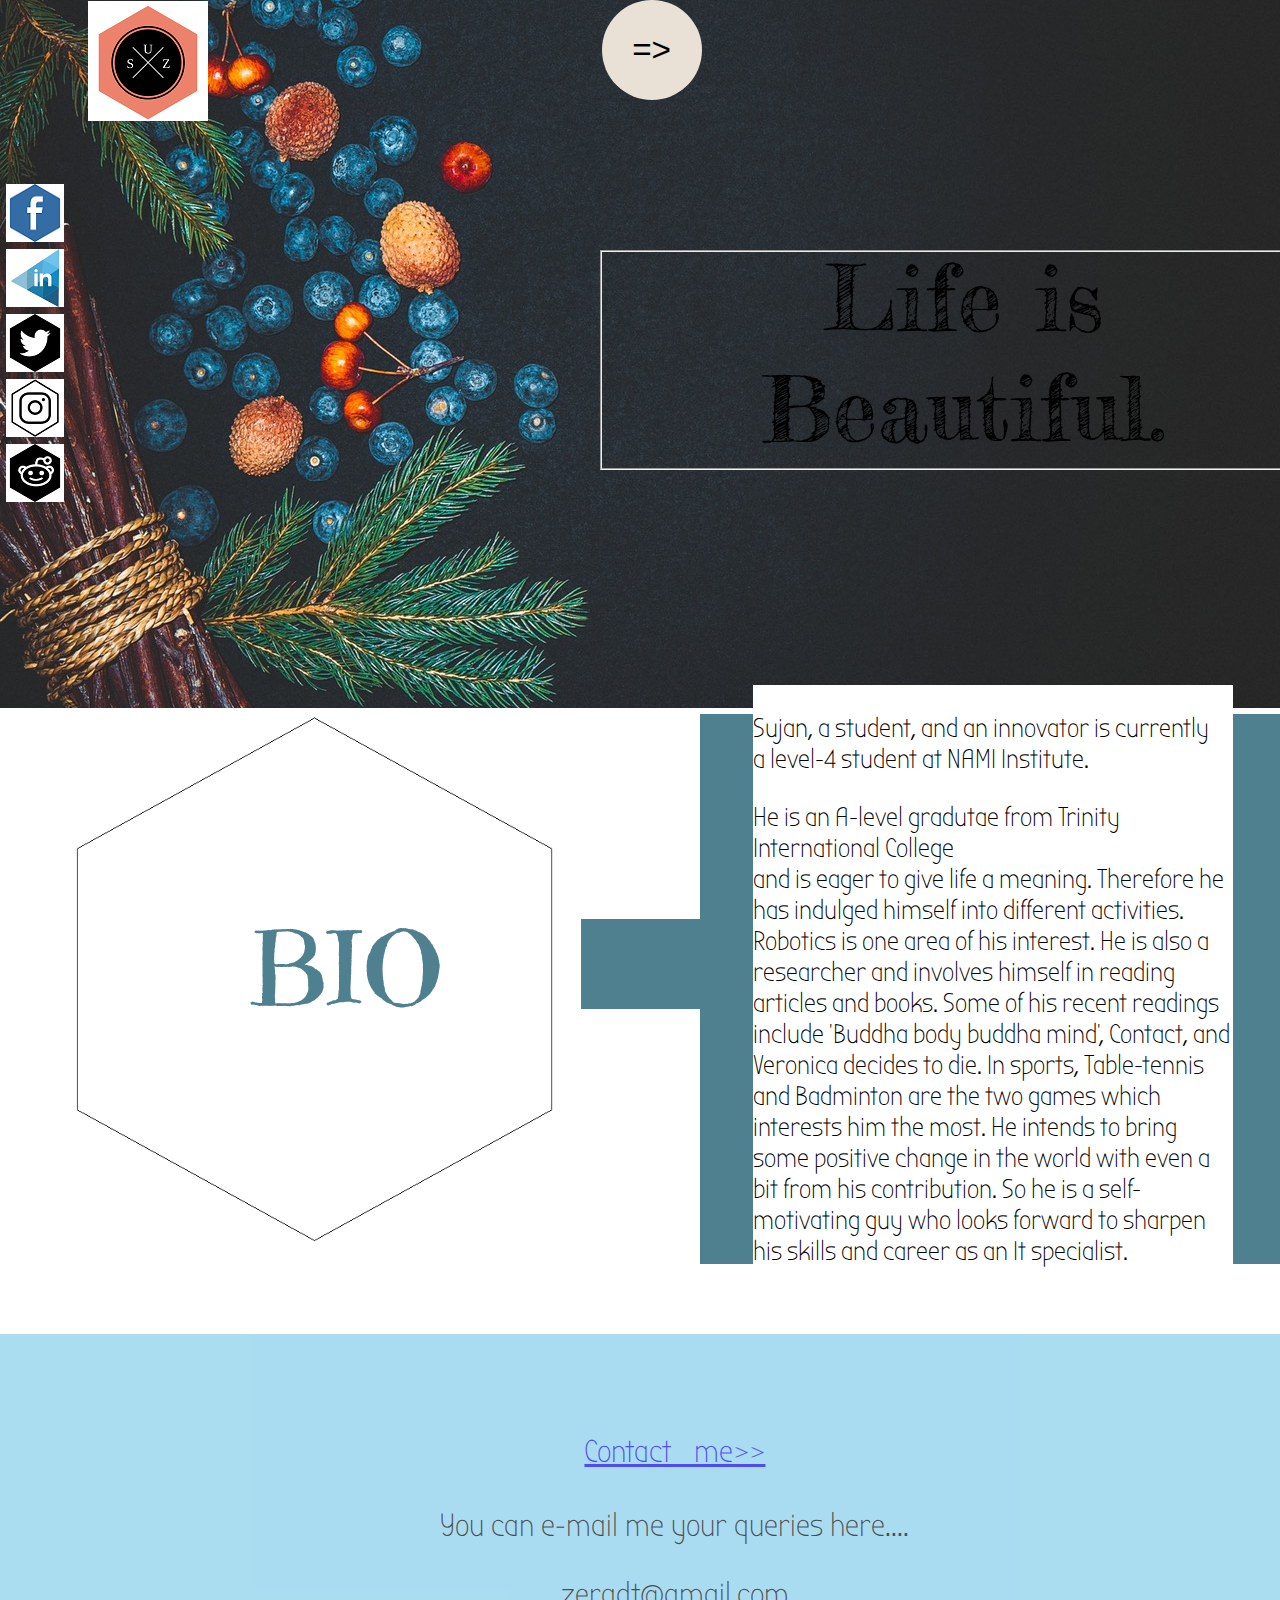
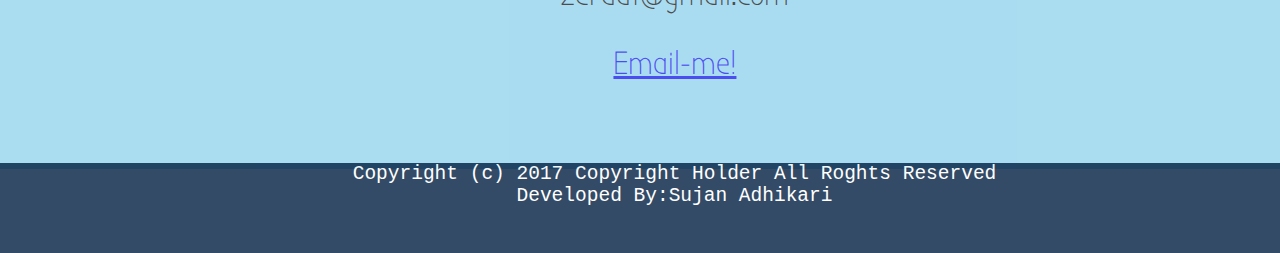
==== commit 36a1489d: "readme.pdf added into the file" ====
--- a/bio.html
+++ b/bio.html
@@ -1,3 +1,6 @@
+<!--Name: Sujan adhikari
+Un-id: 17437365-->
+
 <!DOCTYPE html>
 <html>
   <head>
--- a/css/bio.css
+++ b/css/bio.css
@@ -1,3 +1,6 @@
+/*Name: Sujan adhikari
+Un-id: 17437365*/
+
 /*fixing the position of hexgonal image in the screen*/
 .hex-image > img {
   position: absolute;
--- a/css/index.css
+++ b/css/index.css
@@ -1,3 +1,6 @@
+/*Name: Sujan adhikari
+Un-id: 17437365*/
+
 /*The entire page is introduced with a grab like cursor*/
 body{
   cursor:grab;
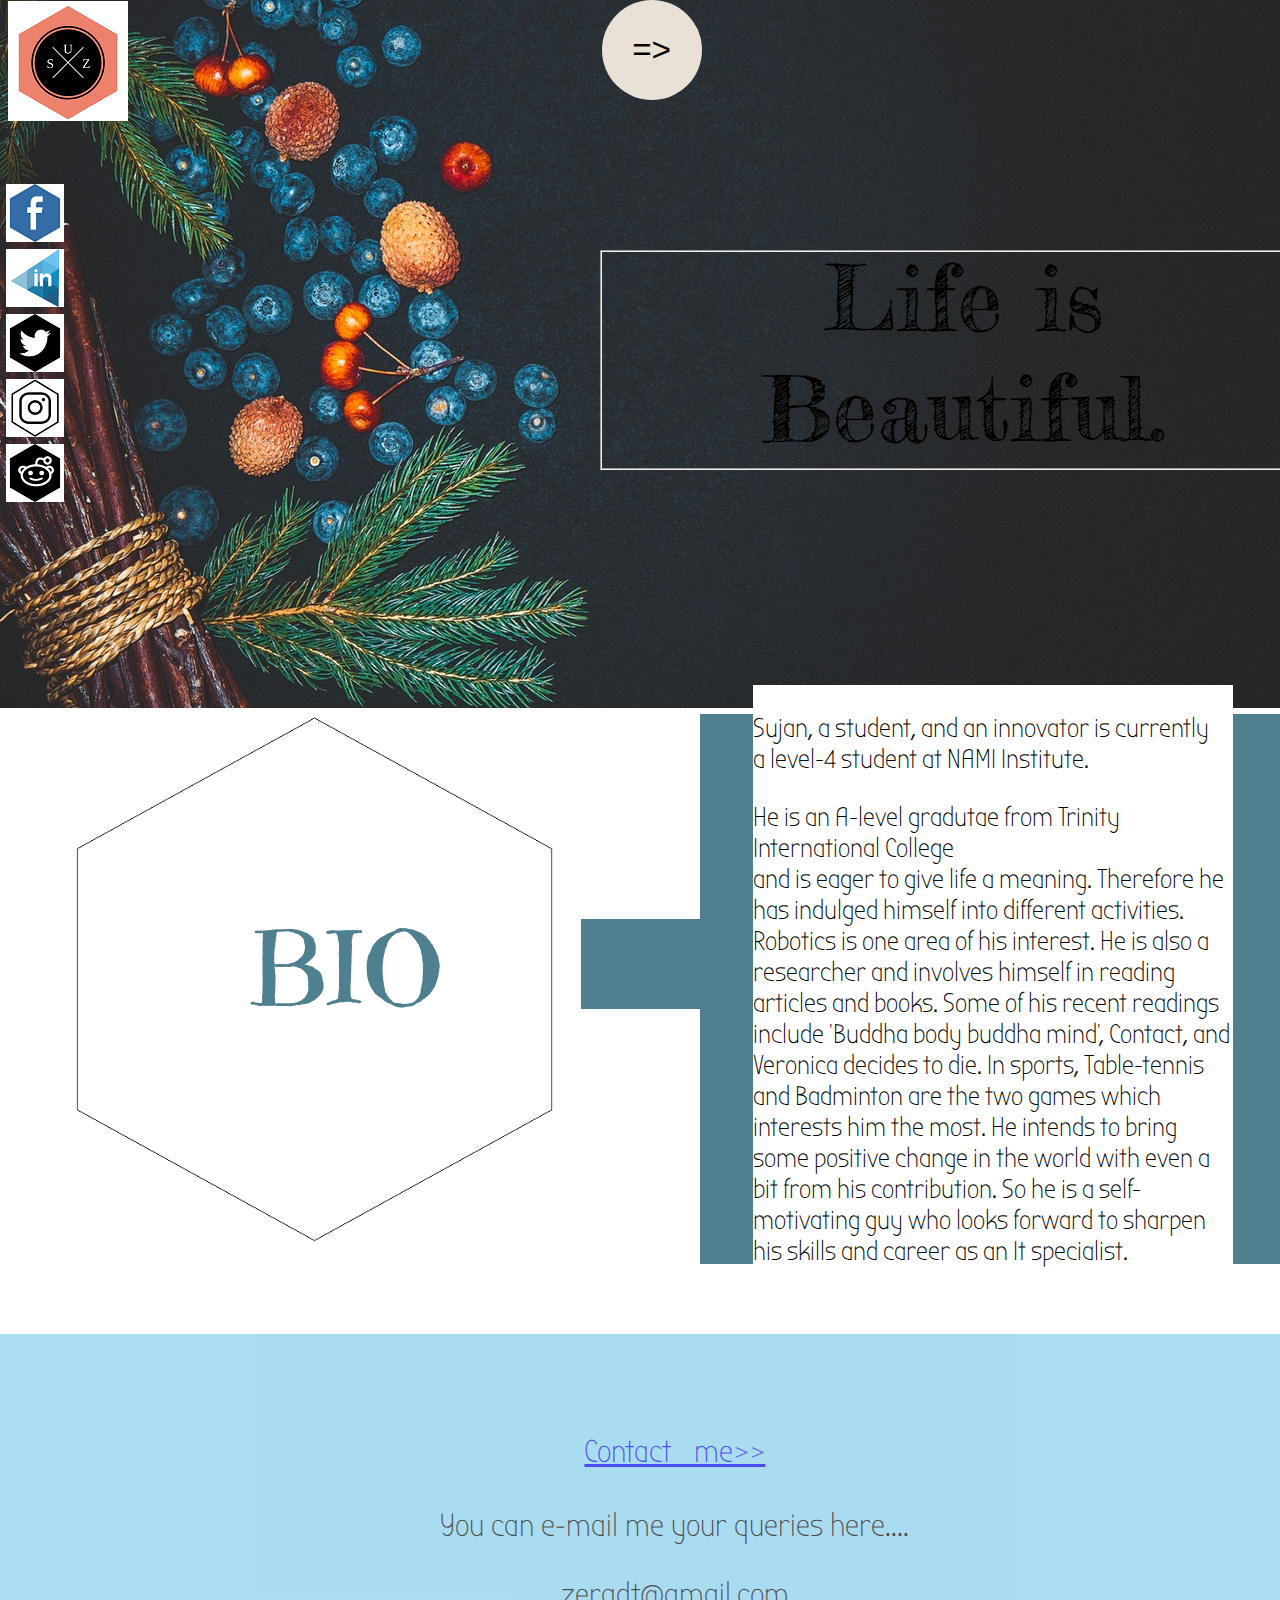
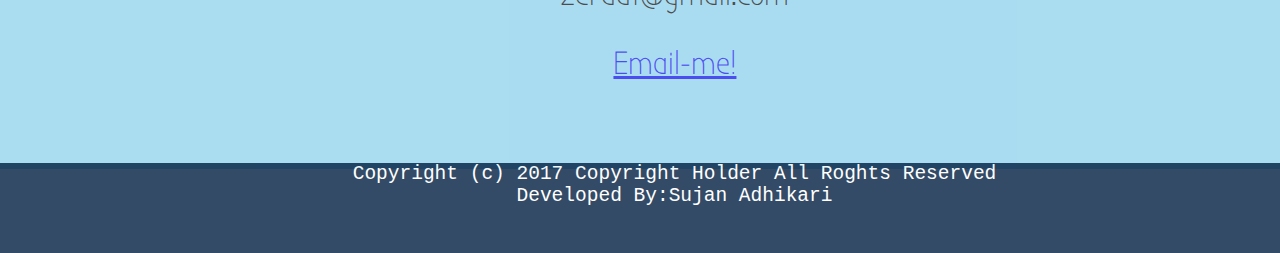
==== commit 365f6938: "Html and css validation check errors solved" ====
--- a/bio.html
+++ b/bio.html
@@ -10,7 +10,7 @@
     <link rel="stylesheet" href="css/index.css">
     <link href="https://fonts.googleapis.com/css?family=Emilys+Candy" rel="stylesheet">
       <link href="https://fonts.googleapis.com/css?family=Bubbler+One" rel="stylesheet">
-        <link href="https://fonts.googleapis.com/css?family=Fredericka+the+Great|Julius+Sans+One|Poiret+One" rel="stylesheet">
+        <link href="https://fonts.googleapis.com/css?family=Fredericka+the+Great" rel="stylesheet">
   </head>
 
 
@@ -41,7 +41,7 @@
 </header>
 <!--.jpg Hexagon added with the title BIO-->
 <div class="hex-image"><p> BIO</p>
-  <img src=images/hex.png>
+  <img src=images/hex.png alt="hexagon image">
 </div>
 <!--decoration on the scrren by adding a connecting like div between two other divs-->
 <div class="connector-2">
@@ -55,16 +55,16 @@
 </div>
 <!--fixed image kept at the background-->
 <div class="background-image">
-<img src="images/11.jpeg">
+<img src="images/11.jpeg" alt="background image">
 </div>
 <!--Five different social media icons fixd at the left side of the screen with trasnsition effect-->
   <div class="social-media-icons-logo">
       <a href="index.html" id="icon-logo"><p><img src="images/my-logo.png" alt="my logo"></p></a>
       <a href="https://www.facebook.com/" id="icon-1"><p>Facebook<img src="images/facebook.png" alt="social media icon-1"></p></a>
       <a href="https://www.linkedin.com/" id="icon-2"><p>linkedin<img src="images/in.png" alt="social media icon-2"></p></a>
-      <a href="https://www.twitter.com/" id="icon-3"><p>twitter<img src="images/twitter.png" alt="social media icon-1"> </p></a>
-      <a href="https://www.instagram.com/" id="icon-4"><p>instagram<img src="images/instagram.png"></p></a>
-      <a href="https://www.reddit.com/" id="icon-5"><p>reddit<img src="images/reddit.png"></p></a>
+      <a href="https://www.twitter.com/" id="icon-3"><p>twitter<img src="images/twitter.png" alt="social media icon-3"> </p></a>
+      <a href="https://www.instagram.com/" id="icon-4"><p>instagram<img src="images/instagram.png" alt="social media icon-4"></p></a>
+      <a href="https://www.reddit.com/" id="icon-5"><p>reddit<img src="images/reddit.png" alt="social media icon-3"></p></a>
   </div>
 
 <fieldset class="quote"><p> Life is Beautiful.</p>
--- a/css/index.css
+++ b/css/index.css
@@ -584,7 +584,7 @@
   border: none;
 transition: box-shadow 300ms ease-in-out;
 -webkit-transition:box-shadow 300ms ease-in-out;
-
+-moz-transition:box-shadow 300ms ease-in-out;
 }
 .symbol:after {
   content: "=>";
@@ -593,6 +593,7 @@
 }
 .symbol:hover {
   -webkit-transform: rotate(90deg);
+  -moz-transform: rotate(90deg);
   transform: rotate(90deg);
   box-shadow: 0 0 1px 15px black, 0 0 1px 30px white, 0 0 1px 45px #A3A9A5;
 }
